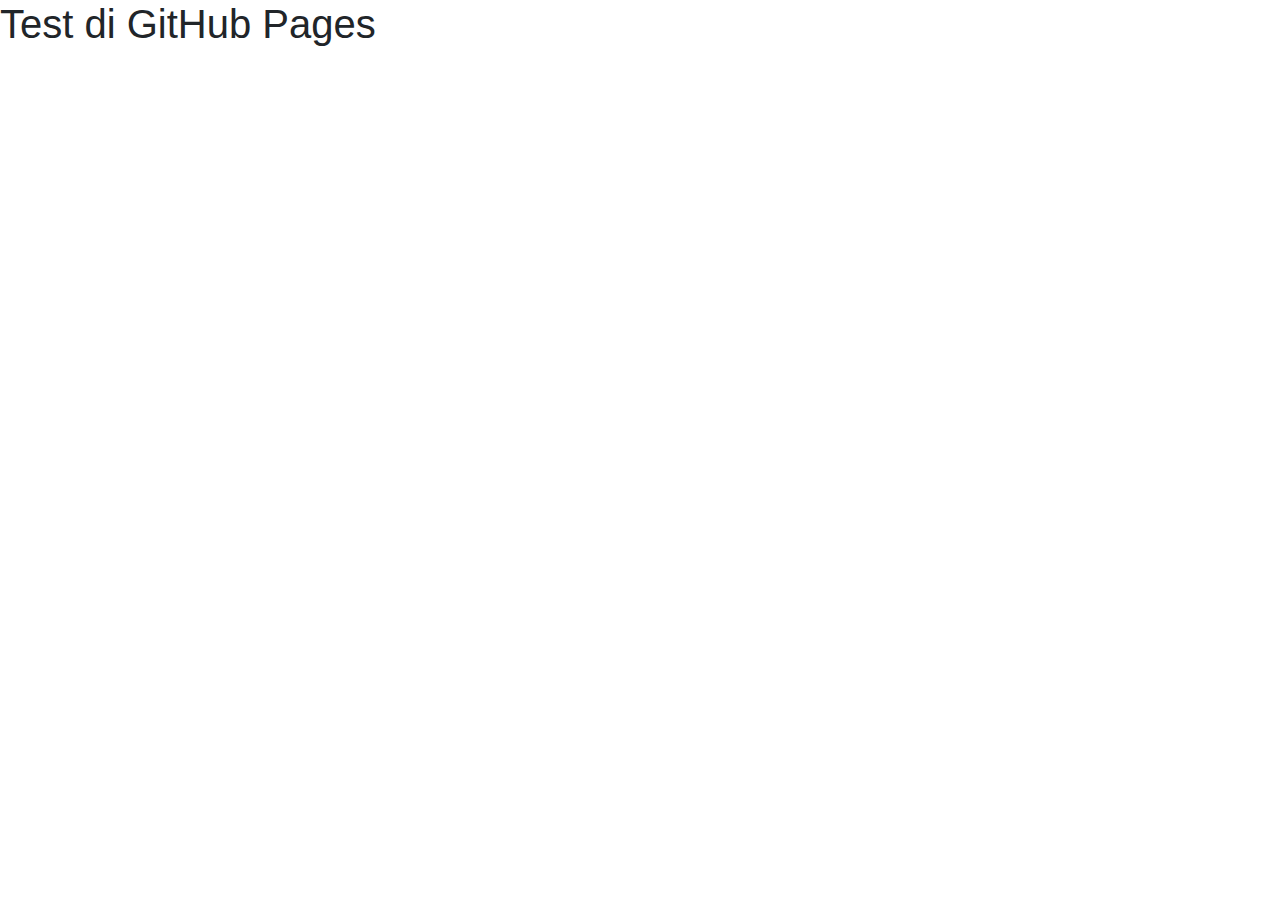
==== index.html @ 684aa247 "skeleton html" ====
<!doctype html>
<html lang="en">
  <head>
    <!-- Required meta tags -->
    <meta charset="utf-8">
    <meta name="viewport" content="width=device-width, initial-scale=1, shrink-to-fit=no">

    <!-- Bootstrap CSS -->
    <link rel="stylesheet" href="https://stackpath.bootstrapcdn.com/bootstrap/4.3.1/css/bootstrap.min.css" integrity="sha384-ggOyR0iXCbMQv3Xipma34MD+dH/1fQ784/j6cY/iJTQUOhcWr7x9JvoRxT2MZw1T" crossorigin="anonymous">

    <title>Hello, world!</title>
  </head>
  <body>
    <h1>Test di GitHub Pages</h1>

    <!-- Optional JavaScript -->
    <!-- jQuery first, then Popper.js, then Bootstrap JS -->
    <script src="https://code.jquery.com/jquery-3.3.1.slim.min.js" integrity="sha384-q8i/X+965DzO0rT7abK41JStQIAqVgRVzpbzo5smXKp4YfRvH+8abtTE1Pi6jizo" crossorigin="anonymous"></script>
    <script src="https://cdnjs.cloudflare.com/ajax/libs/popper.js/1.14.7/umd/popper.min.js" integrity="sha384-UO2eT0CpHqdSJQ6hJty5KVphtPhzWj9WO1clHTMGa3JDZwrnQq4sF86dIHNDz0W1" crossorigin="anonymous"></script>
    <script src="https://stackpath.bootstrapcdn.com/bootstrap/4.3.1/js/bootstrap.min.js" integrity="sha384-JjSmVgyd0p3pXB1rRibZUAYoIIy6OrQ6VrjIEaFf/nJGzIxFDsf4x0xIM+B07jRM" crossorigin="anonymous"></script>
  </body>
</html>
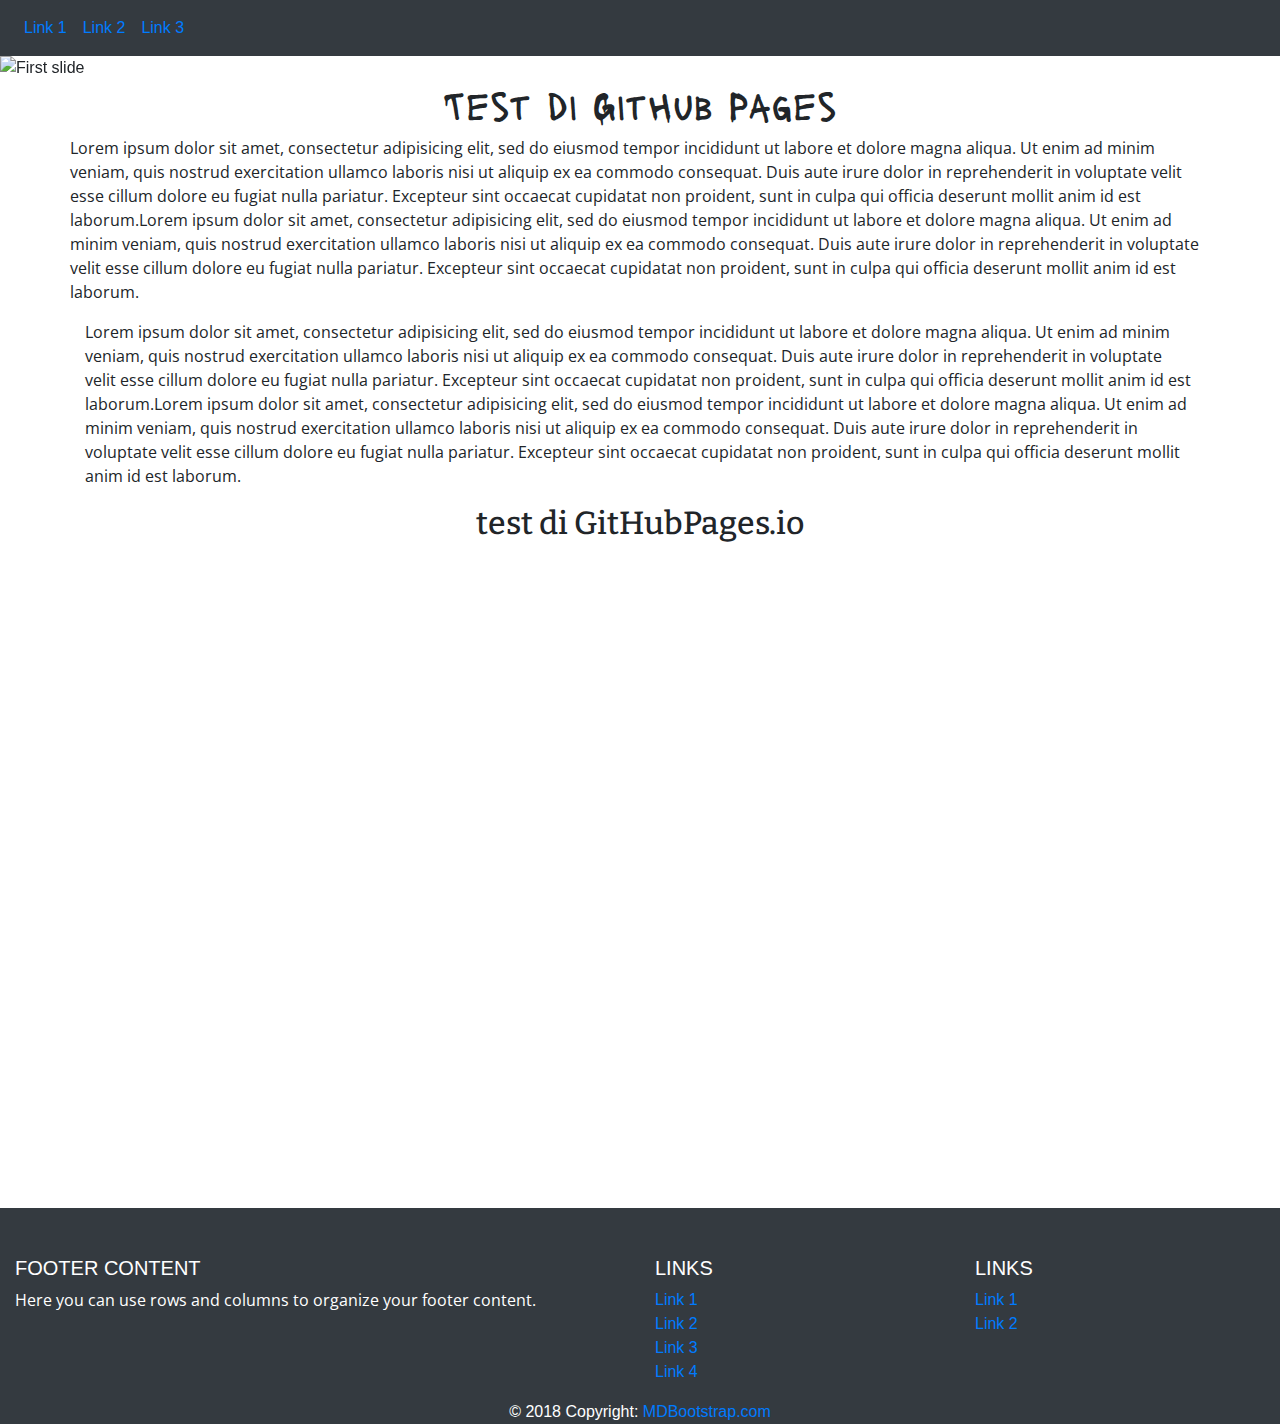
==== commit 48ee6bf4: "arricchita struttura sito aggiunto iframe aggiunti fonts custom" ====
--- a/index.html
+++ b/index.html
@@ -1,22 +1,190 @@
 <!doctype html>
 <html lang="en">
-  <head>
-    <!-- Required meta tags -->
-    <meta charset="utf-8">
-    <meta name="viewport" content="width=device-width, initial-scale=1, shrink-to-fit=no">
+<head>
+  <!-- Required meta tags -->
+  <meta charset="utf-8">
+  <meta name="viewport" content="width=device-width, initial-scale=1, shrink-to-fit=no">
 
-    <!-- Bootstrap CSS -->
-    <link rel="stylesheet" href="https://stackpath.bootstrapcdn.com/bootstrap/4.3.1/css/bootstrap.min.css" integrity="sha384-ggOyR0iXCbMQv3Xipma34MD+dH/1fQ784/j6cY/iJTQUOhcWr7x9JvoRxT2MZw1T" crossorigin="anonymous">
+  <!-- Bootstrap CSS -->
+  <link rel="stylesheet" href="https://stackpath.bootstrapcdn.com/bootstrap/4.3.1/css/bootstrap.min.css" integrity="sha384-ggOyR0iXCbMQv3Xipma34MD+dH/1fQ784/j6cY/iJTQUOhcWr7x9JvoRxT2MZw1T" crossorigin="anonymous">
+  <link rel="stylesheet" href="css/master.css">
 
-    <title>Hello, world!</title>
-  </head>
-  <body>
-    <h1>Test di GitHub Pages</h1>
+  <link href="https://fonts.googleapis.com/css?family=Open+Sans&display=swap" rel="stylesheet">
 
-    <!-- Optional JavaScript -->
-    <!-- jQuery first, then Popper.js, then Bootstrap JS -->
-    <script src="https://code.jquery.com/jquery-3.3.1.slim.min.js" integrity="sha384-q8i/X+965DzO0rT7abK41JStQIAqVgRVzpbzo5smXKp4YfRvH+8abtTE1Pi6jizo" crossorigin="anonymous"></script>
-    <script src="https://cdnjs.cloudflare.com/ajax/libs/popper.js/1.14.7/umd/popper.min.js" integrity="sha384-UO2eT0CpHqdSJQ6hJty5KVphtPhzWj9WO1clHTMGa3JDZwrnQq4sF86dIHNDz0W1" crossorigin="anonymous"></script>
-    <script src="https://stackpath.bootstrapcdn.com/bootstrap/4.3.1/js/bootstrap.min.js" integrity="sha384-JjSmVgyd0p3pXB1rRibZUAYoIIy6OrQ6VrjIEaFf/nJGzIxFDsf4x0xIM+B07jRM" crossorigin="anonymous"></script>
-  </body>
+  <link href="https://fonts.googleapis.com/css?family=Bitter&display=swap" rel="stylesheet">
+
+  <link href="https://fonts.googleapis.com/css?family=Lacquer&display=swap" rel="stylesheet">
+
+
+
+
+
+  <title>AlexTucci GitHubPages</title>
+</head>
+<body>
+  <!-- navbar -->
+  <nav class="navbar navbar-expand-sm bg-dark">
+
+    <!-- Links -->
+    <ul class="navbar-nav">
+      <li class="nav-item">
+        <a class="nav-link" href="#">Link 1</a>
+      </li>
+      <li class="nav-item">
+        <a class="nav-link" href="#">Link 2</a>
+      </li>
+      <li class="nav-item">
+        <a class="nav-link" href="#">Link 3</a>
+      </li>
+    </ul>
+
+  </nav>
+  <!-- carousel -->
+  <div id="carouselExampleControls" class="carousel slide d-none d-xl-block" data-ride="carousel">
+    <div class="carousel-inner">
+      <div class="carousel-item active">
+        <img class="d-block w-100" src="https://via.placeholder.com/1920x750" alt="First slide">
+      </div>
+      <div class="carousel-item">
+        <img class="d-block w-100" src="https://via.placeholder.com/1920x750" alt="Second slide">
+      </div>
+      <div class="carousel-item">
+        <img class="d-block w-100" src="https://via.placeholder.com/1920x750" alt="Third slide">
+      </div>
+    </div>
+    <a class="carousel-control-prev" href="#carouselExampleControls" role="button" data-slide="prev">
+      <span class="carousel-control-prev-icon" aria-hidden="true"></span>
+      <span class="sr-only">Previous</span>
+    </a>
+    <a class="carousel-control-next" href="#carouselExampleControls" role="button" data-slide="next">
+      <span class="carousel-control-next-icon" aria-hidden="true"></span>
+      <span class="sr-only">Next</span>
+    </a>
+  </div>
+
+
+
+
+
+
+
+
+
+  <div class="container pb-3">
+
+    <h1 class="text-center lacquer">Test di GitHub Pages</h1>
+
+    <div class="row">
+      <p class ="fontfregno">Lorem ipsum dolor sit amet, consectetur adipisicing elit, sed do eiusmod tempor incididunt ut labore et dolore magna aliqua. Ut enim ad minim veniam, quis nostrud exercitation ullamco laboris nisi ut aliquip ex ea commodo consequat. Duis aute irure dolor in reprehenderit in voluptate velit esse cillum dolore eu fugiat nulla pariatur. Excepteur sint occaecat cupidatat non proident, sunt in culpa qui officia deserunt mollit anim id est laborum.Lorem ipsum dolor sit amet, consectetur adipisicing elit, sed do eiusmod tempor incididunt ut labore et dolore magna aliqua. Ut enim ad minim veniam, quis nostrud exercitation ullamco laboris nisi ut aliquip ex ea commodo consequat. Duis aute irure dolor in reprehenderit in voluptate velit esse cillum dolore eu fugiat nulla pariatur. Excepteur sint occaecat cupidatat non proident, sunt in culpa qui officia deserunt mollit anim id est laborum.</p>
+      <div class="col-lg-12">
+<p>Lorem ipsum dolor sit amet, consectetur adipisicing elit, sed do eiusmod tempor incididunt ut labore et dolore magna aliqua. Ut enim ad minim veniam, quis nostrud exercitation ullamco laboris nisi ut aliquip ex ea commodo consequat. Duis aute irure dolor in reprehenderit in voluptate velit esse cillum dolore eu fugiat nulla pariatur. Excepteur sint occaecat cupidatat non proident, sunt in culpa qui officia deserunt mollit anim id est laborum.Lorem ipsum dolor sit amet, consectetur adipisicing elit, sed do eiusmod tempor incididunt ut labore et dolore magna aliqua. Ut enim ad minim veniam, quis nostrud exercitation ullamco laboris nisi ut aliquip ex ea commodo consequat. Duis aute irure dolor in reprehenderit in voluptate velit esse cillum dolore eu fugiat nulla pariatur. Excepteur sint occaecat cupidatat non proident, sunt in culpa qui officia deserunt mollit anim id est laborum.</p>
+        <h2 class="text-center bitter">test di GitHubPages.io</h2>
+      </div>
+      <div class="embed-responsive embed-responsive-16by9">
+        <iframe width="560" height="315" src="https://www.youtube.com/embed/2MsN8gpT6jY" frameborder="0" allow="accelerometer; autoplay; encrypted-media; gyroscope; picture-in-picture" allowfullscreen></iframe>
+      </div>
+    </div>
+
+  </div>
+
+
+
+
+
+
+
+
+
+
+
+
+
+
+
+
+
+  <!-- Footer -->
+  <footer class="page-footer text-white bg-dark pt-5">
+
+    <!-- Footer Links -->
+    <div class="container-fluid text-center text-md-left">
+
+      <!-- Grid row -->
+      <div class="row">
+
+        <!-- Grid column -->
+        <div class="col-md-6 mt-md-0 mt-3">
+
+          <!-- Content -->
+          <h5 class="text-uppercase">Footer Content</h5>
+          <p>Here you can use rows and columns to organize your footer content.</p>
+
+        </div>
+        <!-- Grid column -->
+
+        <hr class="clearfix w-100 d-md-none pb-3">
+
+        <!-- Grid column -->
+        <div class="col-md-3 mb-md-0 mb-3">
+
+          <!-- Links -->
+          <h5 class="text-uppercase">Links</h5>
+
+          <ul class="list-unstyled">
+            <li>
+              <a href="#!">Link 1</a>
+            </li>
+            <li>
+              <a href="#!">Link 2</a>
+            </li>
+            <li>
+              <a href="#!">Link 3</a>
+            </li>
+            <li>
+              <a href="#!">Link 4</a>
+            </li>
+          </ul>
+
+        </div>
+        <!-- Grid column -->
+
+        <!-- Grid column -->
+        <div class="col-md-3 mb-md-0 mb-3">
+
+          <!-- Links -->
+          <h5 class="text-uppercase">Links</h5>
+
+          <ul class="list-unstyled">
+            <li>
+              <a href="#!">Link 1</a>
+            </li>
+            <li>
+              <a href="#!">Link 2</a>
+            </li>
+
+          </ul>
+
+        </div>
+        <!-- Grid column -->
+
+      </div>
+      <!-- Grid row -->
+
+    </div>
+    <!-- Footer Links -->
+
+    <!-- Copyright -->
+    <div class="footer-copyright text-center ">© 2018 Copyright:
+      <a href="https://mdbootstrap.com/education/bootstrap/"> MDBootstrap.com</a>
+    </div>
+    <!-- Copyright -->
+
+  </footer>
+  <!-- Footer -->
+  <!-- Optional JavaScript -->
+  <!-- jQuery first, then Popper.js, then Bootstrap JS -->
+  <script src="https://code.jquery.com/jquery-3.3.1.slim.min.js" integrity="sha384-q8i/X+965DzO0rT7abK41JStQIAqVgRVzpbzo5smXKp4YfRvH+8abtTE1Pi6jizo" crossorigin="anonymous"></script>
+  <script src="https://cdnjs.cloudflare.com/ajax/libs/popper.js/1.14.7/umd/popper.min.js" integrity="sha384-UO2eT0CpHqdSJQ6hJty5KVphtPhzWj9WO1clHTMGa3JDZwrnQq4sF86dIHNDz0W1" crossorigin="anonymous"></script>
+  <script src="https://stackpath.bootstrapcdn.com/bootstrap/4.3.1/js/bootstrap.min.js" integrity="sha384-JjSmVgyd0p3pXB1rRibZUAYoIIy6OrQ6VrjIEaFf/nJGzIxFDsf4x0xIM+B07jRM" crossorigin="anonymous"></script>
+</body>
 </html>
--- a/css/master.css
+++ b/css/master.css
@@ -0,0 +1,39 @@
+.bgred{
+        background-color: red;
+}
+
+.bgblue{
+      background-color: blue;
+}
+
+.fontfregsno{
+
+
+    font-family: 'Open Sans', sans-serif;
+
+
+}
+
+p {
+
+
+    font-family: 'Open Sans', sans-serif;
+
+
+}
+
+.bitter  {
+
+
+      font-family: 'Bitter', serif;
+
+
+}
+
+.lacquer{
+
+
+  font-family: 'Lacquer', sans-serif;
+
+
+}
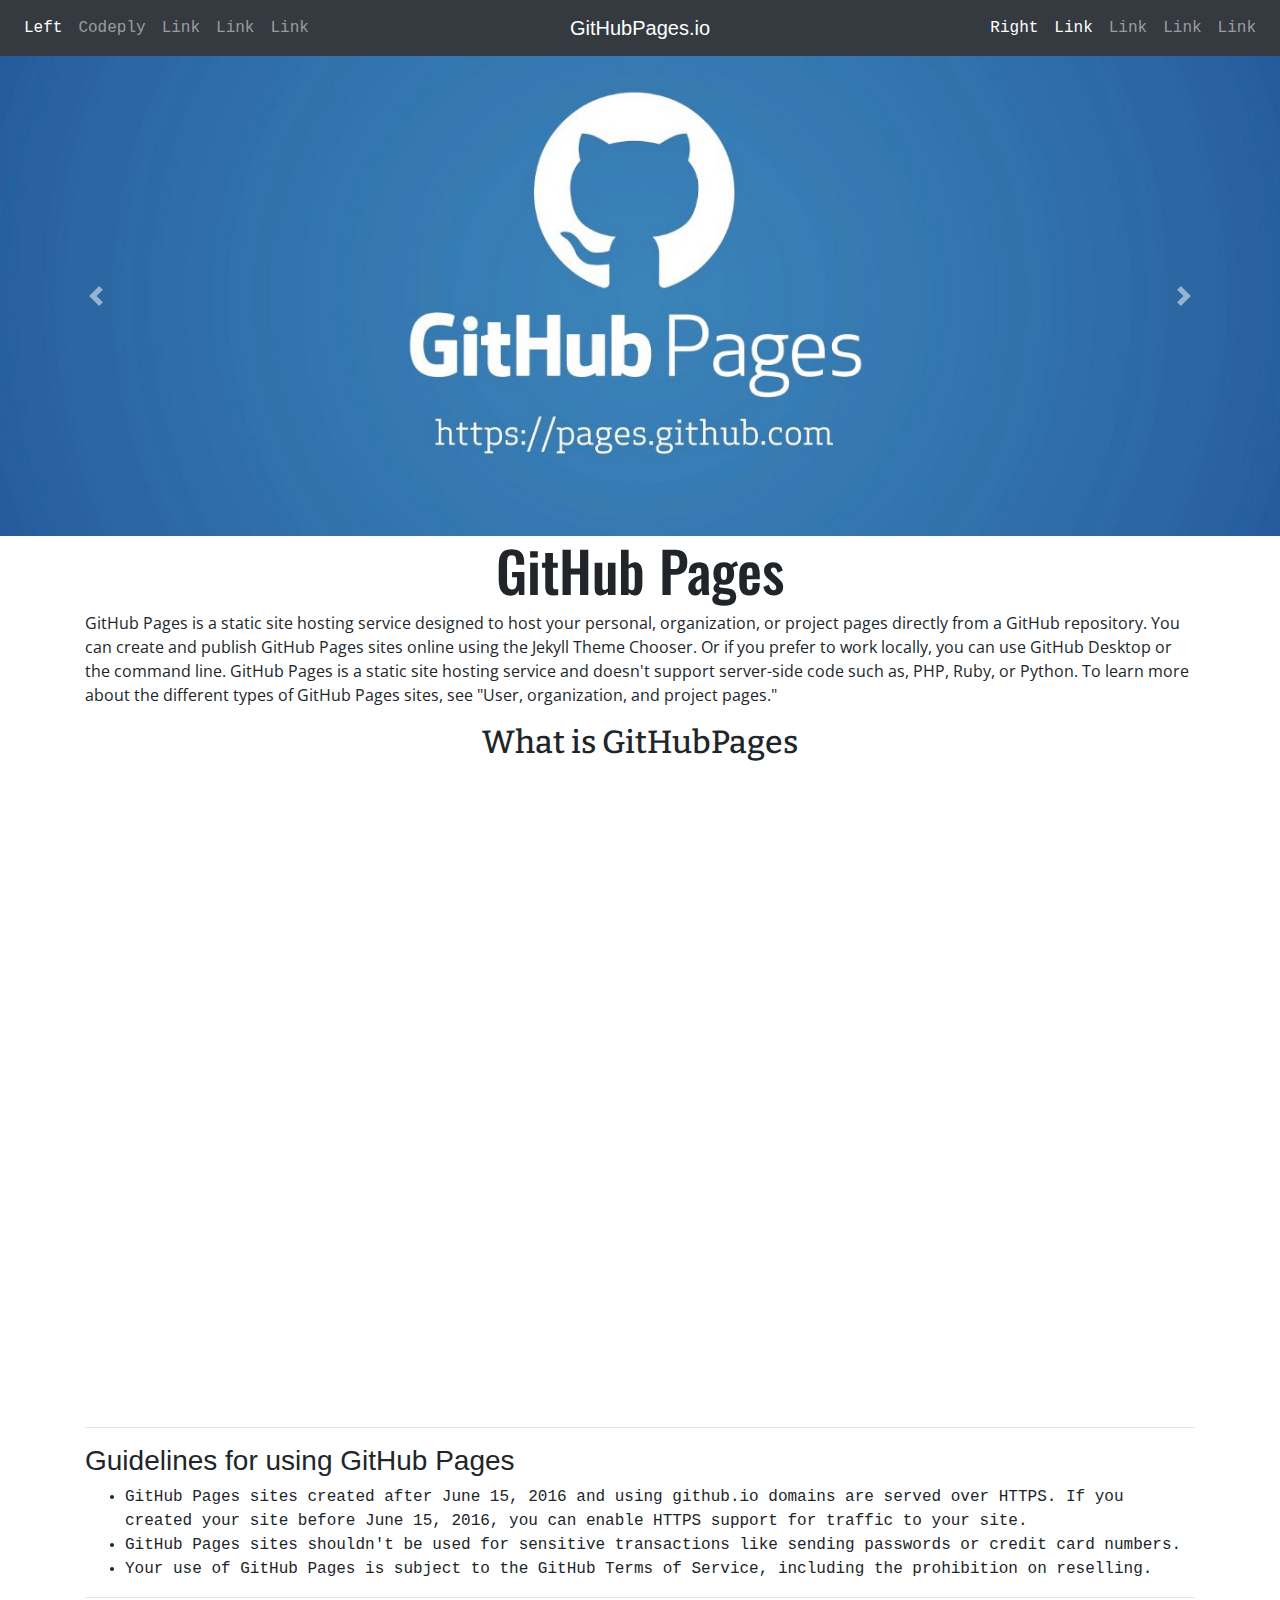
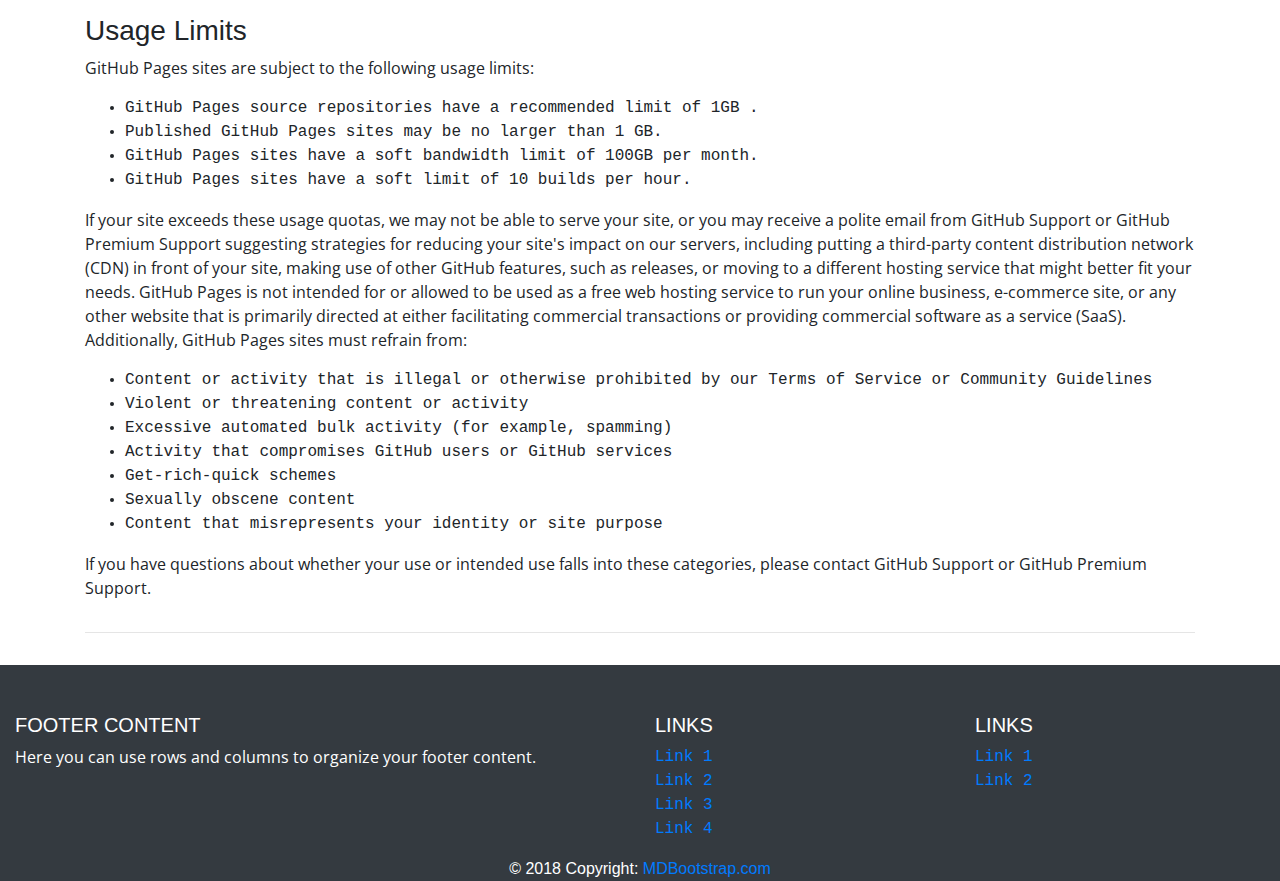
==== commit f10504fa: "cambiata troppa roba da potermi ricordare tutto" ====
--- a/index.html
+++ b/index.html
@@ -13,7 +13,11 @@
 
   <link href="https://fonts.googleapis.com/css?family=Bitter&display=swap" rel="stylesheet">
 
+  <link href="https://fonts.googleapis.com/css?family=Oswald&display=swap" rel="stylesheet">
+
   <link href="https://fonts.googleapis.com/css?family=Lacquer&display=swap" rel="stylesheet">
+
+
 
 
 
@@ -23,33 +27,64 @@
 </head>
 <body>
   <!-- navbar -->
-  <nav class="navbar navbar-expand-sm bg-dark">
-
-    <!-- Links -->
-    <ul class="navbar-nav">
-      <li class="nav-item">
-        <a class="nav-link" href="#">Link 1</a>
-      </li>
-      <li class="nav-item">
-        <a class="nav-link" href="#">Link 2</a>
-      </li>
-      <li class="nav-item">
-        <a class="nav-link" href="#">Link 3</a>
-      </li>
-    </ul>
-
+  <nav class="navbar navbar-expand-md navbar-dark bg-dark">
+    <div class="navbar-collapse collapse w-100 order-1 order-md-0 dual-collapse2">
+      <ul class="navbar-nav mr-auto">
+        <li class="nav-item active">
+          <a class="nav-link" href="#">Left</a>
+        </li>
+        <li class="nav-item">
+          <a class="nav-link" href="//codeply.com">Codeply</a>
+        </li>
+        <li class="nav-item">
+          <a class="nav-link" href="#">Link</a>
+        </li>
+        <li class="nav-item">
+          <a class="nav-link" href="#">Link</a>
+        </li>
+        <li class="nav-item">
+          <a class="nav-link" href="#">Link</a>
+        </li>
+      </ul>
+    </div>
+    <div class="mx-auto order-0">
+      <a class="navbar-brand mx-auto" href="#">GitHubPages.io</a>
+      <button class="navbar-toggler" type="button" data-toggle="collapse" data-target=".dual-collapse2">
+        <span class="navbar-toggler-icon"></span>
+      </button>
+    </div>
+    <div class="navbar-collapse collapse w-100 order-3 dual-collapse2">
+      <ul class="navbar-nav ml-auto">
+        <li class="nav-item active">
+          <a class="nav-link" href="#">Right</a>
+        </li>
+        <li class="nav-item active">
+          <a class="nav-link" href="#">Link</a>
+        </li>
+        <li class="nav-item">
+          <a class="nav-link" href="#">Link</a>
+        </li>
+        <li class="nav-item">
+          <a class="nav-link" href="#">Link</a>
+        </li>
+        <li class="nav-item">
+          <a class="nav-link" href="#">Link</a>
+        </li>
+      </ul>
+    </div>
   </nav>
   <!-- carousel -->
+
   <div id="carouselExampleControls" class="carousel slide d-none d-xl-block" data-ride="carousel">
     <div class="carousel-inner">
       <div class="carousel-item active">
-        <img class="d-block w-100" src="https://via.placeholder.com/1920x750" alt="First slide">
+        <img class="d-block w-100" src="img/1.jpeg" alt="First slide">
       </div>
       <div class="carousel-item">
-        <img class="d-block w-100" src="https://via.placeholder.com/1920x750" alt="Second slide">
+        <img class="d-block w-100" src="img/2.png" alt="Second slide">
       </div>
       <div class="carousel-item">
-        <img class="d-block w-100" src="https://via.placeholder.com/1920x750" alt="Third slide">
+        <img class="d-block w-100" src="img/3.jpg" alt="Third slide">
       </div>
     </div>
     <a class="carousel-control-prev" href="#carouselExampleControls" role="button" data-slide="prev">
@@ -72,119 +107,162 @@
 
   <div class="container pb-3">
 
-    <h1 class="text-center lacquer">Test di GitHub Pages</h1>
+    <h1 class="text-center">GitHub Pages</h1>
 
     <div class="row">
-      <p class ="fontfregno">Lorem ipsum dolor sit amet, consectetur adipisicing elit, sed do eiusmod tempor incididunt ut labore et dolore magna aliqua. Ut enim ad minim veniam, quis nostrud exercitation ullamco laboris nisi ut aliquip ex ea commodo consequat. Duis aute irure dolor in reprehenderit in voluptate velit esse cillum dolore eu fugiat nulla pariatur. Excepteur sint occaecat cupidatat non proident, sunt in culpa qui officia deserunt mollit anim id est laborum.Lorem ipsum dolor sit amet, consectetur adipisicing elit, sed do eiusmod tempor incididunt ut labore et dolore magna aliqua. Ut enim ad minim veniam, quis nostrud exercitation ullamco laboris nisi ut aliquip ex ea commodo consequat. Duis aute irure dolor in reprehenderit in voluptate velit esse cillum dolore eu fugiat nulla pariatur. Excepteur sint occaecat cupidatat non proident, sunt in culpa qui officia deserunt mollit anim id est laborum.</p>
+
       <div class="col-lg-12">
-<p>Lorem ipsum dolor sit amet, consectetur adipisicing elit, sed do eiusmod tempor incididunt ut labore et dolore magna aliqua. Ut enim ad minim veniam, quis nostrud exercitation ullamco laboris nisi ut aliquip ex ea commodo consequat. Duis aute irure dolor in reprehenderit in voluptate velit esse cillum dolore eu fugiat nulla pariatur. Excepteur sint occaecat cupidatat non proident, sunt in culpa qui officia deserunt mollit anim id est laborum.Lorem ipsum dolor sit amet, consectetur adipisicing elit, sed do eiusmod tempor incididunt ut labore et dolore magna aliqua. Ut enim ad minim veniam, quis nostrud exercitation ullamco laboris nisi ut aliquip ex ea commodo consequat. Duis aute irure dolor in reprehenderit in voluptate velit esse cillum dolore eu fugiat nulla pariatur. Excepteur sint occaecat cupidatat non proident, sunt in culpa qui officia deserunt mollit anim id est laborum.</p>
-        <h2 class="text-center bitter">test di GitHubPages.io</h2>
-      </div>
-      <div class="embed-responsive embed-responsive-16by9">
-        <iframe width="560" height="315" src="https://www.youtube.com/embed/2MsN8gpT6jY" frameborder="0" allow="accelerometer; autoplay; encrypted-media; gyroscope; picture-in-picture" allowfullscreen></iframe>
-      </div>
-    </div>
-
-  </div>
-
-
-
-
-
-
-
-
-
-
-
-
-
-
-
-
-
-  <!-- Footer -->
-  <footer class="page-footer text-white bg-dark pt-5">
-
-    <!-- Footer Links -->
-    <div class="container-fluid text-center text-md-left">
-
-      <!-- Grid row -->
-      <div class="row">
-
-        <!-- Grid column -->
-        <div class="col-md-6 mt-md-0 mt-3">
-
-          <!-- Content -->
-          <h5 class="text-uppercase">Footer Content</h5>
-          <p>Here you can use rows and columns to organize your footer content.</p>
-
-        </div>
-        <!-- Grid column -->
-
-        <hr class="clearfix w-100 d-md-none pb-3">
-
-        <!-- Grid column -->
-        <div class="col-md-3 mb-md-0 mb-3">
-
-          <!-- Links -->
-          <h5 class="text-uppercase">Links</h5>
-
-          <ul class="list-unstyled">
-            <li>
-              <a href="#!">Link 1</a>
-            </li>
-            <li>
-              <a href="#!">Link 2</a>
-            </li>
-            <li>
-              <a href="#!">Link 3</a>
-            </li>
-            <li>
-              <a href="#!">Link 4</a>
-            </li>
+        <p class ="fontfregno">GitHub Pages is a static site hosting service designed to host your personal, organization, or project pages directly from a GitHub repository.
+
+          You can create and publish GitHub Pages sites online using the Jekyll Theme Chooser. Or if you prefer to work locally, you can use GitHub Desktop or the command line.
+
+          GitHub Pages is a static site hosting service and doesn't support server-side code such as, PHP, Ruby, or Python.
+
+          To learn more about the different types of GitHub Pages sites, see "User, organization, and project pages."</p></p>
+          <h2 class="text-center bitter">What is GitHubPages</h2>
+        </div>
+        <div class="embed-responsive embed-responsive-16by9">
+          <iframe width="560" height="315" src="https://www.youtube.com/embed/2MsN8gpT6jY" frameborder="0" allow="accelerometer; autoplay; encrypted-media; gyroscope; picture-in-picture" allowfullscreen></iframe>
+        </div>
+
+
+        <div class="col-lg-12">
+          <hr>
+          <h3> Guidelines for using GitHub Pages </h3>
+          <ul>
+            <li>GitHub Pages sites created after June 15, 2016 and using github.io domains are served over HTTPS. If you created your site before June 15, 2016, you can enable HTTPS support for traffic to your site.</li>
+            <li>GitHub Pages sites shouldn't be used for sensitive transactions like sending passwords or credit card numbers.</li>
+            <li>Your use of GitHub Pages is subject to the GitHub Terms of Service, including the prohibition on reselling.</li>
           </ul>
-
-        </div>
-        <!-- Grid column -->
-
-        <!-- Grid column -->
-        <div class="col-md-3 mb-md-0 mb-3">
-
-          <!-- Links -->
-          <h5 class="text-uppercase">Links</h5>
-
-          <ul class="list-unstyled">
-            <li>
-              <a href="#!">Link 1</a>
-            </li>
-            <li>
-              <a href="#!">Link 2</a>
-            </li>
-
+          <hr>
+          <h3> Usage Limits </h3>
+          <p>GitHub Pages sites are subject to the following usage limits:</p>
+          <ul>
+            <li>GitHub Pages source repositories have a recommended limit of 1GB .</li>
+            <li>Published GitHub Pages sites may be no larger than 1 GB.</li>
+            <li>GitHub Pages sites have a soft bandwidth limit of 100GB per month.</li>
+            <li>GitHub Pages sites have a soft limit of 10 builds per hour.</li>
           </ul>
-
-        </div>
-        <!-- Grid column -->
-
-      </div>
-      <!-- Grid row -->
-
-    </div>
-    <!-- Footer Links -->
-
-    <!-- Copyright -->
-    <div class="footer-copyright text-center ">© 2018 Copyright:
-      <a href="https://mdbootstrap.com/education/bootstrap/"> MDBootstrap.com</a>
-    </div>
-    <!-- Copyright -->
-
-  </footer>
-  <!-- Footer -->
-  <!-- Optional JavaScript -->
-  <!-- jQuery first, then Popper.js, then Bootstrap JS -->
-  <script src="https://code.jquery.com/jquery-3.3.1.slim.min.js" integrity="sha384-q8i/X+965DzO0rT7abK41JStQIAqVgRVzpbzo5smXKp4YfRvH+8abtTE1Pi6jizo" crossorigin="anonymous"></script>
-  <script src="https://cdnjs.cloudflare.com/ajax/libs/popper.js/1.14.7/umd/popper.min.js" integrity="sha384-UO2eT0CpHqdSJQ6hJty5KVphtPhzWj9WO1clHTMGa3JDZwrnQq4sF86dIHNDz0W1" crossorigin="anonymous"></script>
-  <script src="https://stackpath.bootstrapcdn.com/bootstrap/4.3.1/js/bootstrap.min.js" integrity="sha384-JjSmVgyd0p3pXB1rRibZUAYoIIy6OrQ6VrjIEaFf/nJGzIxFDsf4x0xIM+B07jRM" crossorigin="anonymous"></script>
-</body>
-</html>
+          <p>If your site exceeds these usage quotas, we may not be able to serve your site, or you may receive a polite email from GitHub Support or GitHub Premium Support suggesting strategies for reducing your site's impact on our servers, including putting a third-party content distribution network (CDN) in front of your site, making use of other GitHub features, such as releases, or moving to a different hosting service that might better fit your needs.
+
+            GitHub Pages is not intended for or allowed to be used as a free web hosting service to run your online business, e-commerce site, or any other website that is primarily directed at either facilitating commercial transactions or providing commercial software as a service (SaaS).
+
+            Additionally, GitHub Pages sites must refrain from:</p>
+            <ul>
+
+              <li>Content or activity that is illegal or otherwise prohibited by our Terms of Service or Community Guidelines</li>
+              <li>Violent or threatening content or activity</li>
+              <li>Excessive automated bulk activity (for example, spamming)</li>
+              <li>Activity that compromises GitHub users or GitHub services</li>
+              <li>Get-rich-quick schemes</li>
+              <li>Sexually obscene content</li>
+              <li>Content that misrepresents your identity or site purpose</li>
+            </ul>
+            <p>If you have questions about whether your use or intended use falls into these categories, please contact GitHub Support or GitHub Premium Support.</p>
+          </div>
+        </div>
+        <hr>
+      </div>
+
+
+
+
+
+
+
+
+
+
+
+
+
+
+
+
+
+
+      <!-- Footer -->
+      <footer class="page-footer text-white bg-dark pt-5">
+
+        <!-- Footer Links -->
+        <div class="container-fluid text-center text-md-left">
+
+          <!-- Grid row -->
+          <div class="row">
+
+            <!-- Grid column -->
+            <div class="col-md-6 mt-md-0 mt-3">
+
+              <!-- Content -->
+              <h5 class="text-uppercase">Footer Content</h5>
+              <p>Here you can use rows and columns to organize your footer content.</p>
+
+            </div>
+            <!-- Grid column -->
+
+            <hr class="clearfix w-100 d-md-none pb-3">
+
+            <!-- Grid column -->
+            <div class="col-md-3 mb-md-0 mb-3">
+
+              <!-- Links -->
+              <h5 class="text-uppercase">Links</h5>
+
+              <ul class="list-unstyled">
+                <li>
+                  <a href="#!">Link 1</a>
+                </li>
+                <li>
+                  <a href="#!">Link 2</a>
+                </li>
+                <li>
+                  <a href="#!">Link 3</a>
+                </li>
+                <li>
+                  <a href="#!">Link 4</a>
+                </li>
+              </ul>
+
+            </div>
+            <!-- Grid column -->
+
+            <!-- Grid column -->
+            <div class="col-md-3 mb-md-0 mb-3">
+
+              <!-- Links -->
+              <h5 class="text-uppercase">Links</h5>
+
+              <ul class="list-unstyled">
+                <li>
+                  <a href="#!">Link 1</a>
+                </li>
+                <li>
+                  <a href="#!">Link 2</a>
+                </li>
+
+              </ul>
+
+            </div>
+            <!-- Grid column -->
+
+          </div>
+          <!-- Grid row -->
+
+        </div>
+        <!-- Footer Links -->
+
+        <!-- Copyright -->
+        <div class="footer-copyright text-center ">© 2018 Copyright:
+          <a href="https://mdbootstrap.com/education/bootstrap/"> MDBootstrap.com</a>
+        </div>
+        <!-- Copyright -->
+
+      </footer>
+      <!-- Footer -->
+      <!-- Optional JavaScript -->
+      <!-- jQuery first, then Popper.js, then Bootstrap JS -->
+      <script src="https://code.jquery.com/jquery-3.3.1.slim.min.js" integrity="sha384-q8i/X+965DzO0rT7abK41JStQIAqVgRVzpbzo5smXKp4YfRvH+8abtTE1Pi6jizo" crossorigin="anonymous"></script>
+      <script src="https://cdnjs.cloudflare.com/ajax/libs/popper.js/1.14.7/umd/popper.min.js" integrity="sha384-UO2eT0CpHqdSJQ6hJty5KVphtPhzWj9WO1clHTMGa3JDZwrnQq4sF86dIHNDz0W1" crossorigin="anonymous"></script>
+      <script src="https://stackpath.bootstrapcdn.com/bootstrap/4.3.1/js/bootstrap.min.js" integrity="sha384-JjSmVgyd0p3pXB1rRibZUAYoIIy6OrQ6VrjIEaFf/nJGzIxFDsf4x0xIM+B07jRM" crossorigin="anonymous"></script>
+    </body>
+    </html>
--- a/css/master.css
+++ b/css/master.css
@@ -1,15 +1,15 @@
 .bgred{
-        background-color: red;
+  background-color: red;
 }
 
 .bgblue{
-      background-color: blue;
+  background-color: blue;
 }
 
 .fontfregsno{
 
 
-    font-family: 'Open Sans', sans-serif;
+  font-family: 'Open Sans', sans-serif;
 
 
 }
@@ -17,7 +17,7 @@
 p {
 
 
-    font-family: 'Open Sans', sans-serif;
+  font-family: 'Open Sans', sans-serif;
 
 
 }
@@ -25,10 +25,11 @@
 .bitter  {
 
 
-      font-family: 'Bitter', serif;
+  font-family: 'Bitter', serif;
 
 
 }
+
 
 .lacquer{
 
@@ -37,3 +38,13 @@
 
 
 }
+
+h1  {
+  font-size: 3.5rem;
+  font-family: 'Oswald', sans-serif;
+}
+
+li {
+  font-family: Courier;
+  font-weight: normal;
+}
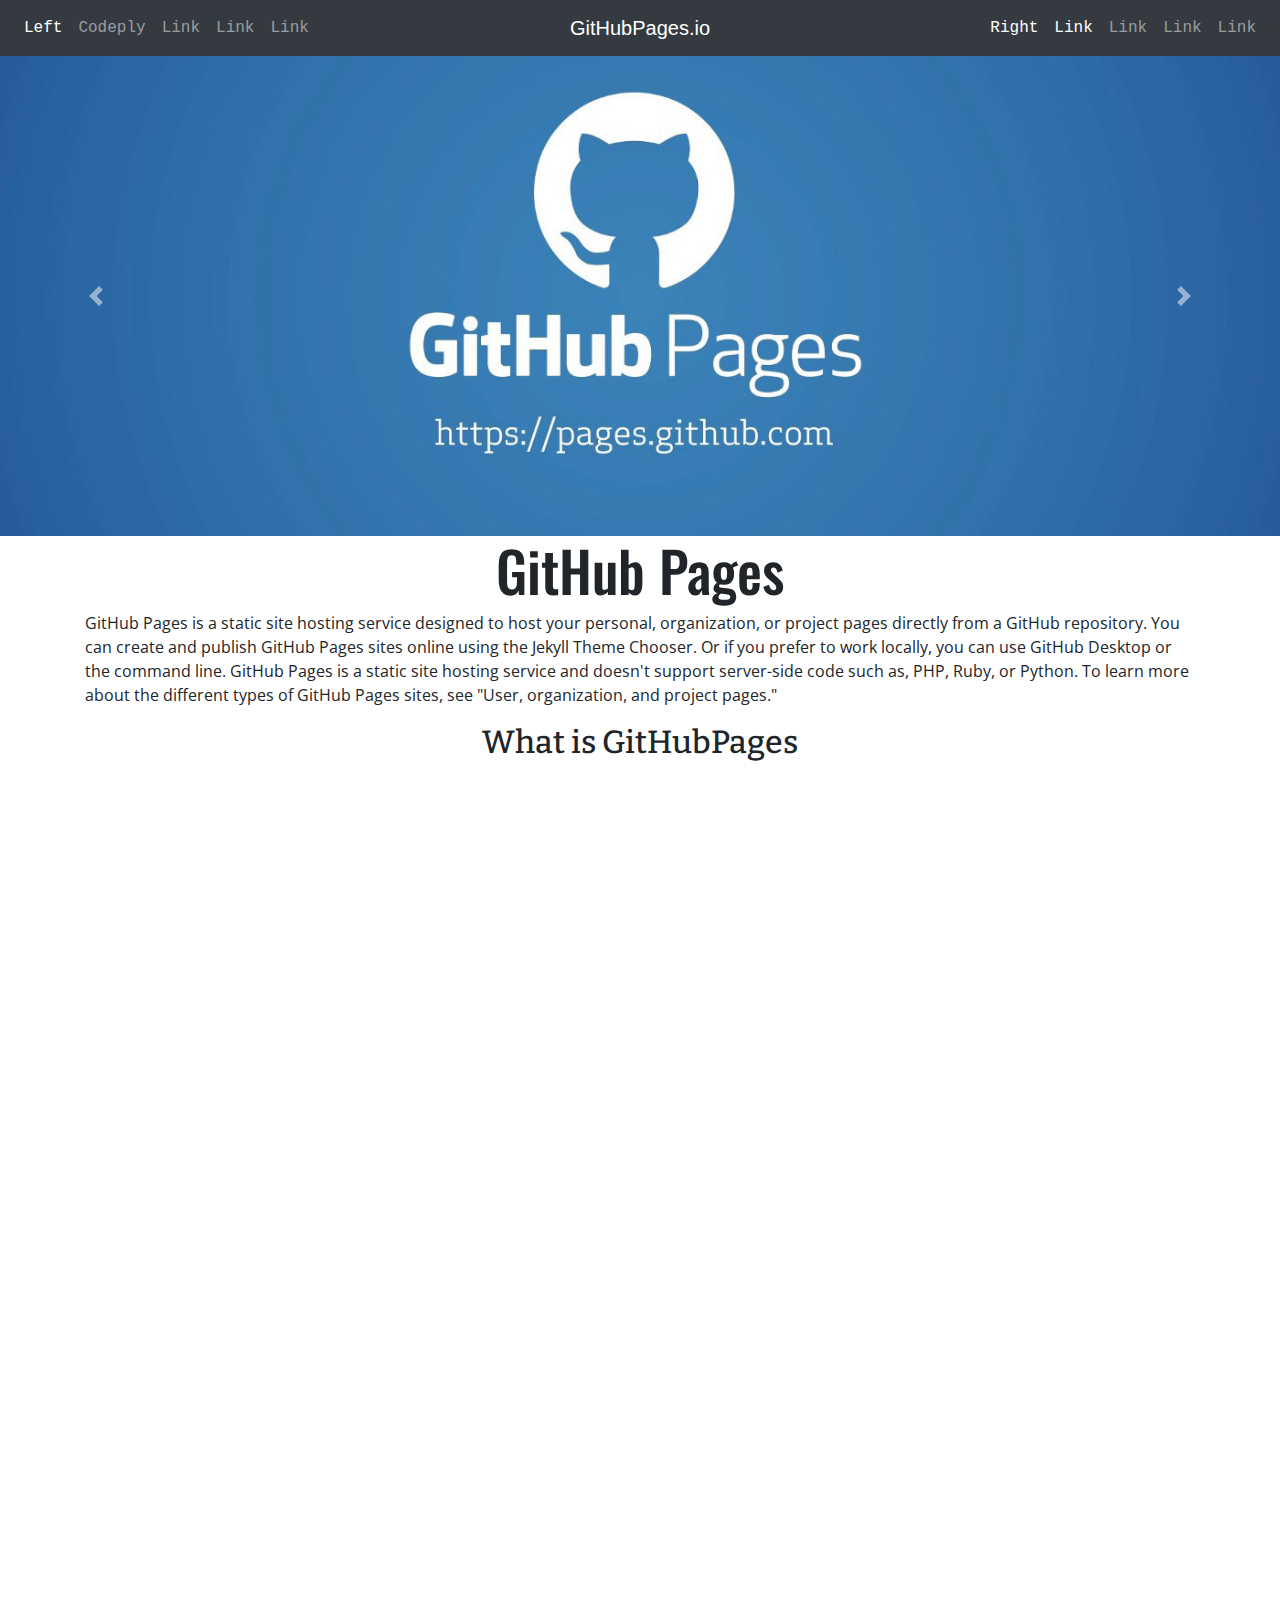
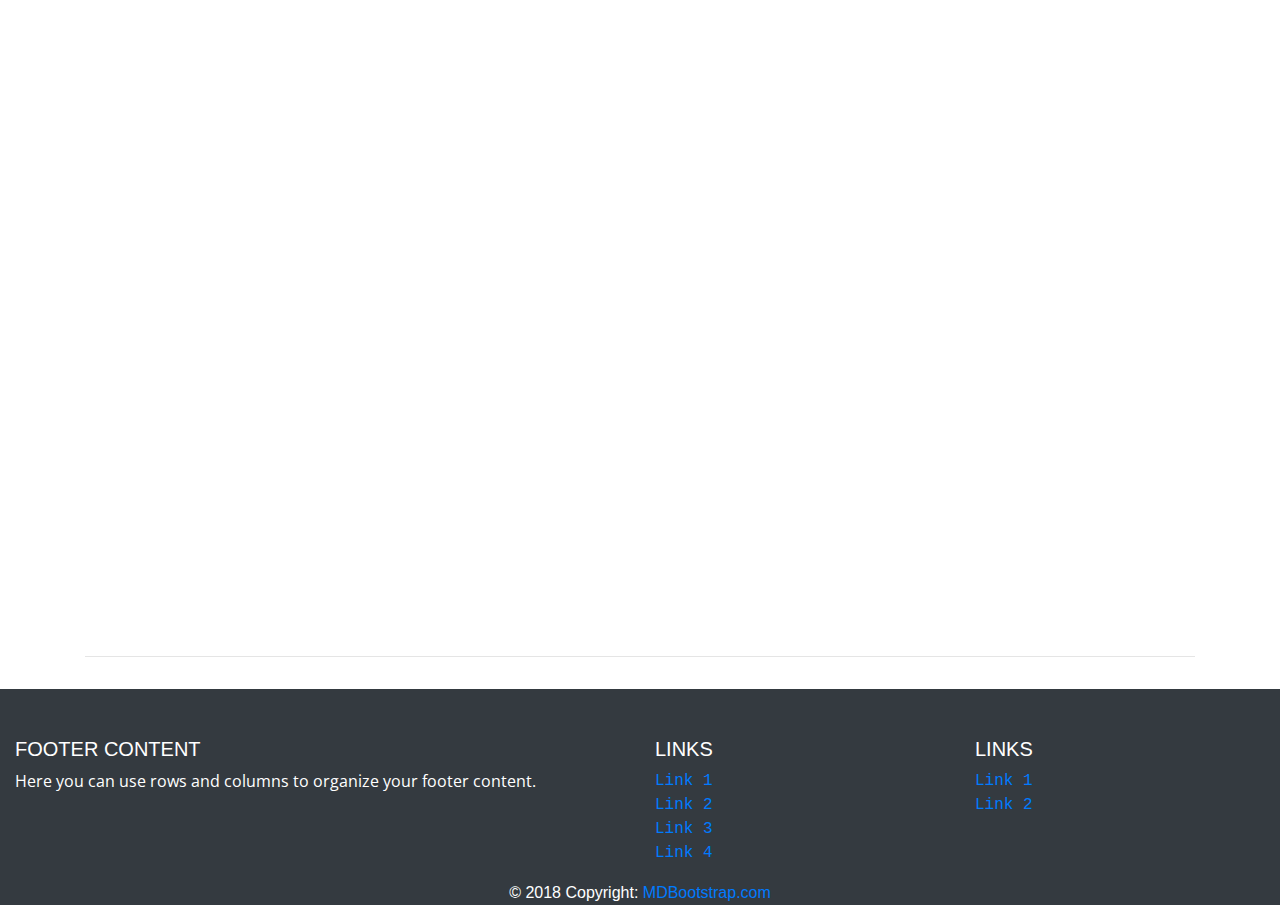
==== commit d2528b25: "aggiunto animation on scroll (AOS)" ====
--- a/index.html
+++ b/index.html
@@ -7,6 +7,9 @@
 
   <!-- Bootstrap CSS -->
   <link rel="stylesheet" href="https://stackpath.bootstrapcdn.com/bootstrap/4.3.1/css/bootstrap.min.css" integrity="sha384-ggOyR0iXCbMQv3Xipma34MD+dH/1fQ784/j6cY/iJTQUOhcWr7x9JvoRxT2MZw1T" crossorigin="anonymous">
+  <link href="https://unpkg.com/aos@2.3.1/dist/aos.css" rel="stylesheet">
+  <script src="https://unpkg.com/aos@2.3.1/dist/aos.js"></script>
+
   <link rel="stylesheet" href="css/master.css">
 
   <link href="https://fonts.googleapis.com/css?family=Open+Sans&display=swap" rel="stylesheet">
@@ -119,25 +122,40 @@
           GitHub Pages is a static site hosting service and doesn't support server-side code such as, PHP, Ruby, or Python.
 
           To learn more about the different types of GitHub Pages sites, see "User, organization, and project pages."</p></p>
+<div  >
+
+
           <h2 class="text-center bitter">What is GitHubPages</h2>
         </div>
         <div class="embed-responsive embed-responsive-16by9">
           <iframe width="560" height="315" src="https://www.youtube.com/embed/2MsN8gpT6jY" frameborder="0" allow="accelerometer; autoplay; encrypted-media; gyroscope; picture-in-picture" allowfullscreen></iframe>
         </div>
-
-
-        <div class="col-lg-12">
+</div>
+
+        <div class="col-lg-12" data-aos="fade-right">
           <hr>
+
+
           <h3> Guidelines for using GitHub Pages </h3>
+          <hr>
+
+        </div>
+        <div class="col-lg-12" data-aos="fade-right">
+
           <ul>
             <li>GitHub Pages sites created after June 15, 2016 and using github.io domains are served over HTTPS. If you created your site before June 15, 2016, you can enable HTTPS support for traffic to your site.</li>
             <li>GitHub Pages sites shouldn't be used for sensitive transactions like sending passwords or credit card numbers.</li>
             <li>Your use of GitHub Pages is subject to the GitHub Terms of Service, including the prohibition on reselling.</li>
           </ul>
+        </div>
+
+<div class="col-lg-12" data-aos="fade-left">
+
+
           <hr>
-          <h3> Usage Limits </h3>
-          <p>GitHub Pages sites are subject to the following usage limits:</p>
-          <ul>
+          <h3 data-aos="fade-up"> Usage Limits </h3>
+          <p data-aos="fade-right">GitHub Pages sites are subject to the following usage limits:</p>
+          <ul data-aos="fade-left">
             <li>GitHub Pages source repositories have a recommended limit of 1GB .</li>
             <li>Published GitHub Pages sites may be no larger than 1 GB.</li>
             <li>GitHub Pages sites have a soft bandwidth limit of 100GB per month.</li>
@@ -262,6 +280,11 @@
       <!-- Optional JavaScript -->
       <!-- jQuery first, then Popper.js, then Bootstrap JS -->
       <script src="https://code.jquery.com/jquery-3.3.1.slim.min.js" integrity="sha384-q8i/X+965DzO0rT7abK41JStQIAqVgRVzpbzo5smXKp4YfRvH+8abtTE1Pi6jizo" crossorigin="anonymous"></script>
+      <script>
+        AOS.init({
+          duration : 1800,
+})
+      </script>
       <script src="https://cdnjs.cloudflare.com/ajax/libs/popper.js/1.14.7/umd/popper.min.js" integrity="sha384-UO2eT0CpHqdSJQ6hJty5KVphtPhzWj9WO1clHTMGa3JDZwrnQq4sF86dIHNDz0W1" crossorigin="anonymous"></script>
       <script src="https://stackpath.bootstrapcdn.com/bootstrap/4.3.1/js/bootstrap.min.js" integrity="sha384-JjSmVgyd0p3pXB1rRibZUAYoIIy6OrQ6VrjIEaFf/nJGzIxFDsf4x0xIM+B07jRM" crossorigin="anonymous"></script>
     </body>
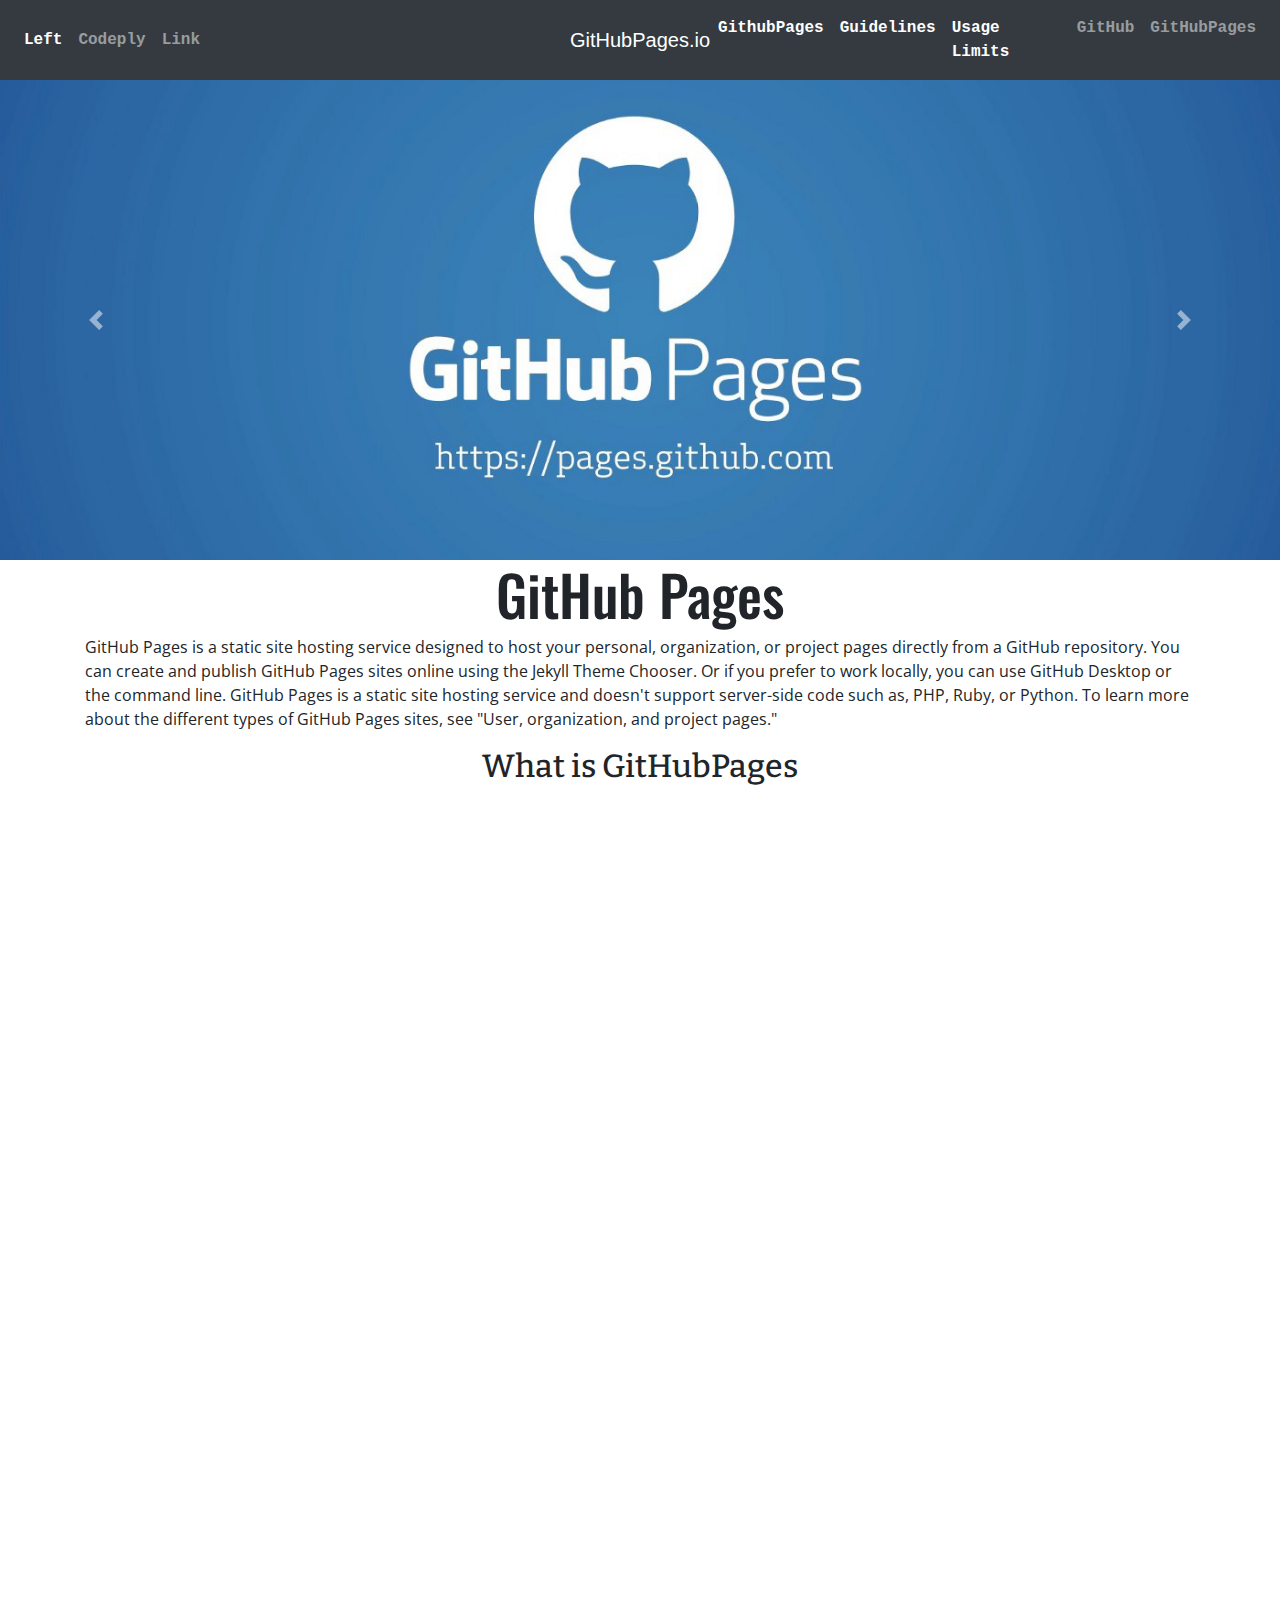
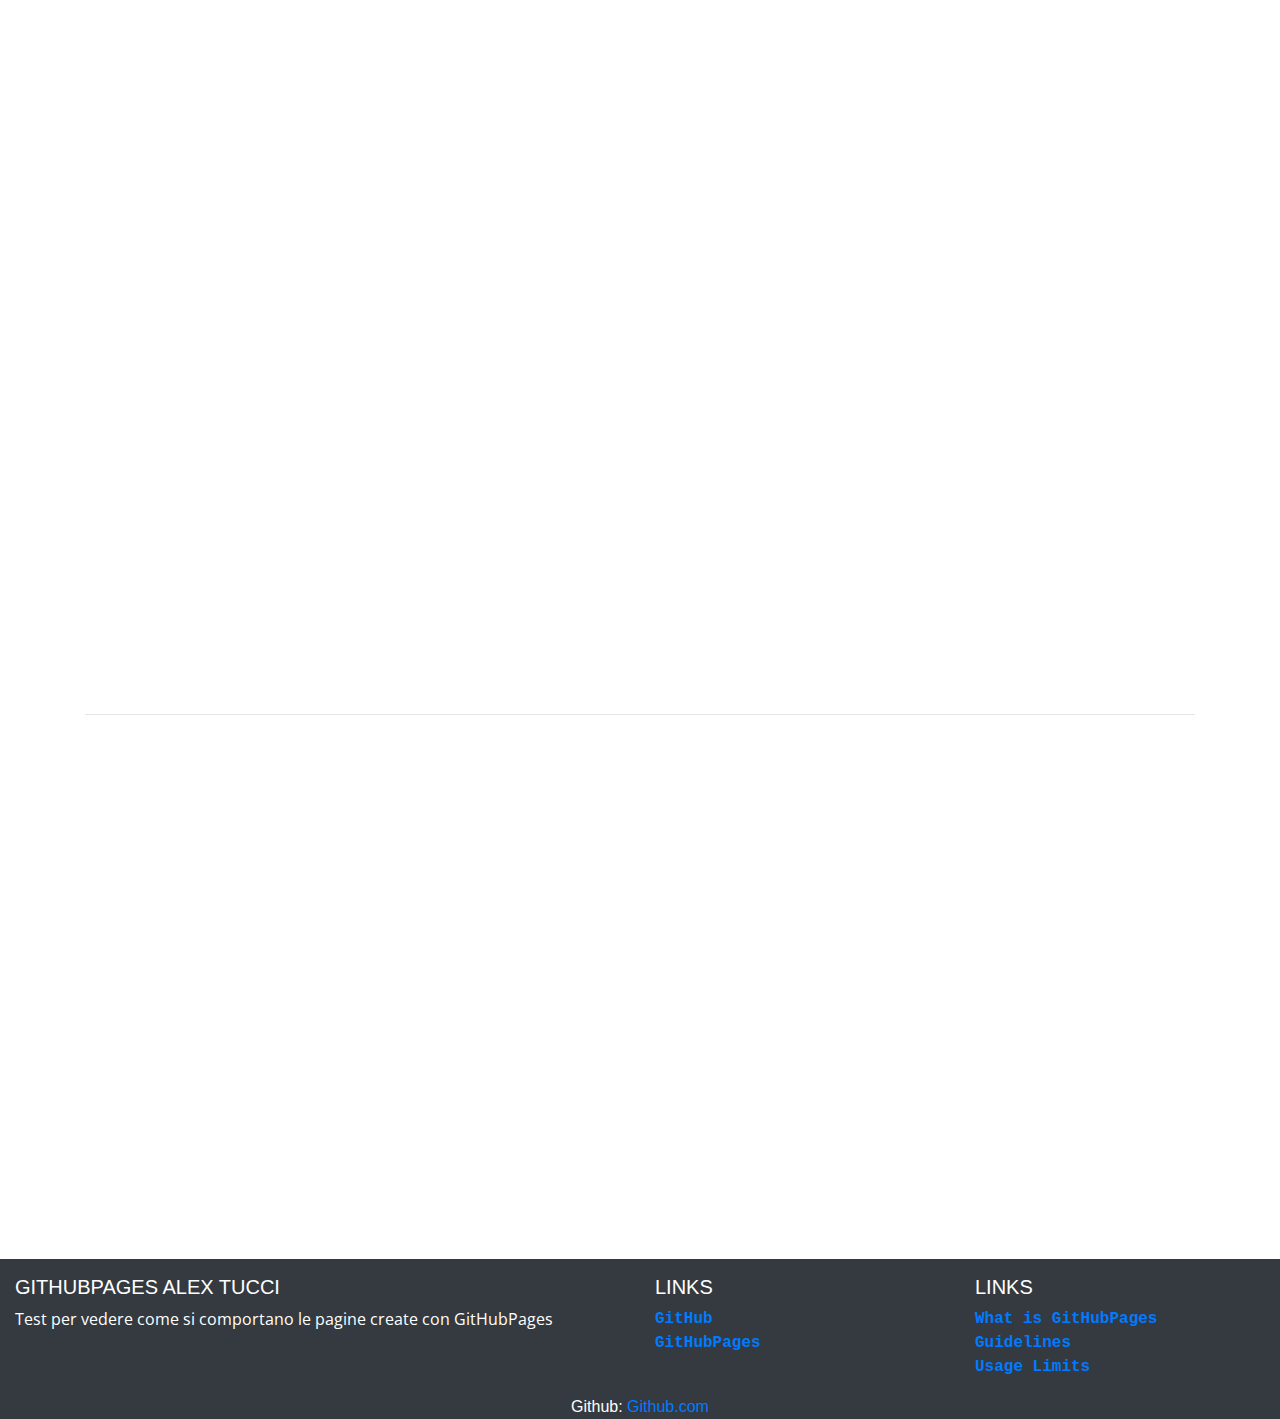
==== commit 24f86aa2: "migliorate aosaggiunti link/ refactoring affiunta immagine composta da due png che si compone con lo" ====
--- a/index.html
+++ b/index.html
@@ -42,12 +42,6 @@
         <li class="nav-item">
           <a class="nav-link" href="#">Link</a>
         </li>
-        <li class="nav-item">
-          <a class="nav-link" href="#">Link</a>
-        </li>
-        <li class="nav-item">
-          <a class="nav-link" href="#">Link</a>
-        </li>
       </ul>
     </div>
     <div class="mx-auto order-0">
@@ -59,19 +53,19 @@
     <div class="navbar-collapse collapse w-100 order-3 dual-collapse2">
       <ul class="navbar-nav ml-auto">
         <li class="nav-item active">
-          <a class="nav-link" href="#">Right</a>
-        </li>
-        <li class="nav-item active">
-          <a class="nav-link" href="#">Link</a>
-        </li>
-        <li class="nav-item">
-          <a class="nav-link" href="#">Link</a>
-        </li>
-        <li class="nav-item">
-          <a class="nav-link" href="#">Link</a>
-        </li>
-        <li class="nav-item">
-          <a class="nav-link" href="#">Link</a>
+          <a class="nav-link" href="#what">GithubPages</a>
+        </li>
+        <li class="nav-item active">
+          <a class="nav-link" href="#guide">Guidelines</a>
+        </li>
+        <li class="nav-item active">
+          <a class="nav-link" href="#usage">Usage Limits</a>
+        </li>
+        <li class="nav-item">
+          <a class="nav-link" href="https://github.com/">GitHub</a>
+        </li>
+        <li class="nav-item">
+          <a class="nav-link" href="https://pages.github.com/">GitHubPages</a>
         </li>
       </ul>
     </div>
@@ -122,17 +116,17 @@
           GitHub Pages is a static site hosting service and doesn't support server-side code such as, PHP, Ruby, or Python.
 
           To learn more about the different types of GitHub Pages sites, see "User, organization, and project pages."</p></p>
-<div  >
-
-
-          <h2 class="text-center bitter">What is GitHubPages</h2>
-        </div>
-        <div class="embed-responsive embed-responsive-16by9">
-          <iframe width="560" height="315" src="https://www.youtube.com/embed/2MsN8gpT6jY" frameborder="0" allow="accelerometer; autoplay; encrypted-media; gyroscope; picture-in-picture" allowfullscreen></iframe>
-        </div>
-</div>
-
-        <div class="col-lg-12" data-aos="fade-right">
+          <div id="what">
+
+
+            <h2 class="text-center bitter">What is GitHubPages</h2>
+          </div>
+          <div class="embed-responsive embed-responsive-16by9">
+            <iframe width="560" height="315" src="https://www.youtube.com/embed/2MsN8gpT6jY" frameborder="0" allow="accelerometer; autoplay; encrypted-media; gyroscope; picture-in-picture" allowfullscreen></iframe>
+          </div>
+        </div>
+
+        <div class="col-lg-12" data-aos="fade-right" id="guide">
           <hr>
 
 
@@ -140,7 +134,7 @@
           <hr>
 
         </div>
-        <div class="col-lg-12" data-aos="fade-right">
+        <div class="col-lg-12" data-aos="fade-left">
 
           <ul>
             <li>GitHub Pages sites created after June 15, 2016 and using github.io domains are served over HTTPS. If you created your site before June 15, 2016, you can enable HTTPS support for traffic to your site.</li>
@@ -149,24 +143,31 @@
           </ul>
         </div>
 
-<div class="col-lg-12" data-aos="fade-left">
-
-
-          <hr>
-          <h3 data-aos="fade-up"> Usage Limits </h3>
-          <p data-aos="fade-right">GitHub Pages sites are subject to the following usage limits:</p>
+        <div class="col-lg-12" data-aos="fade-left">
+
+
+          <hr>
+          <div data-aos="fade-right" id="usage">
+
+
+            <h3> Usage Limits </h3>
+            <p>GitHub Pages sites are subject to the following usage limits:</p>
+          </div>
+          <hr>
           <ul data-aos="fade-left">
             <li>GitHub Pages source repositories have a recommended limit of 1GB .</li>
             <li>Published GitHub Pages sites may be no larger than 1 GB.</li>
             <li>GitHub Pages sites have a soft bandwidth limit of 100GB per month.</li>
             <li>GitHub Pages sites have a soft limit of 10 builds per hour.</li>
           </ul>
-          <p>If your site exceeds these usage quotas, we may not be able to serve your site, or you may receive a polite email from GitHub Support or GitHub Premium Support suggesting strategies for reducing your site's impact on our servers, including putting a third-party content distribution network (CDN) in front of your site, making use of other GitHub features, such as releases, or moving to a different hosting service that might better fit your needs.
+          <hr>
+
+          <p data-aos="zoom-in">If your site exceeds these usage quotas, we may not be able to serve your site, or you may receive a polite email from GitHub Support or GitHub Premium Support suggesting strategies for reducing your site's impact on our servers, including putting a third-party content distribution network (CDN) in front of your site, making use of other GitHub features, such as releases, or moving to a different hosting service that might better fit your needs.
 
             GitHub Pages is not intended for or allowed to be used as a free web hosting service to run your online business, e-commerce site, or any other website that is primarily directed at either facilitating commercial transactions or providing commercial software as a service (SaaS).
 
             Additionally, GitHub Pages sites must refrain from:</p>
-            <ul>
+            <ul data-aos="fade-left">
 
               <li>Content or activity that is illegal or otherwise prohibited by our Terms of Service or Community Guidelines</li>
               <li>Violent or threatening content or activity</li>
@@ -176,7 +177,9 @@
               <li>Sexually obscene content</li>
               <li>Content that misrepresents your identity or site purpose</li>
             </ul>
-            <p>If you have questions about whether your use or intended use falls into these categories, please contact GitHub Support or GitHub Premium Support.</p>
+
+
+            <p data-aos="flip-down">If you have questions about whether your use or intended use falls into these categories, please contact GitHub Support or GitHub Premium Support.</p>
           </div>
         </div>
         <hr>
@@ -189,18 +192,21 @@
 
 
 
-
-
-
-
-
-
-
-
+      <!-- fuck you -->
+
+      <div class="container align-center">
+        <div class="row">
+          <div class="col-xs-12 col-lg-12 col-md-12 col-sm-12 text-center">
+            <img src="img/leftf3.png" data-aos="fade-right" class="img-fluid" alt="">
+            <img src="img/rightf3.png" data-aos="fade-left" class="img-fluid" alt="">
+          </div>
+        </div>
+
+      </div>
 
 
       <!-- Footer -->
-      <footer class="page-footer text-white bg-dark pt-5">
+      <footer class="page-footer text-white bg-dark pt-3">
 
         <!-- Footer Links -->
         <div class="container-fluid text-center text-md-left">
@@ -212,8 +218,8 @@
             <div class="col-md-6 mt-md-0 mt-3">
 
               <!-- Content -->
-              <h5 class="text-uppercase">Footer Content</h5>
-              <p>Here you can use rows and columns to organize your footer content.</p>
+              <h5 class="text-uppercase">GitHubPages Alex Tucci</h5>
+              <p>Test per vedere come si comportano le pagine create con GitHubPages</p>
 
             </div>
             <!-- Grid column -->
@@ -228,17 +234,12 @@
 
               <ul class="list-unstyled">
                 <li>
-                  <a href="#!">Link 1</a>
-                </li>
-                <li>
-                  <a href="#!">Link 2</a>
-                </li>
-                <li>
-                  <a href="#!">Link 3</a>
-                </li>
-                <li>
-                  <a href="#!">Link 4</a>
-                </li>
+                  <a href="https://github.com">GitHub</a>
+                </li>
+                <li>
+                  <a href="https://pages.github.com/">GitHubPages</a>
+                </li>
+
               </ul>
 
             </div>
@@ -252,10 +253,13 @@
 
               <ul class="list-unstyled">
                 <li>
-                  <a href="#!">Link 1</a>
-                </li>
-                <li>
-                  <a href="#!">Link 2</a>
+                  <a href="#what">What is GitHubPages</a>
+                </li>
+                <li>
+                  <a href="#guide">Guidelines</a>
+                </li>
+                <li>
+                  <a href="#usage">Usage Limits</a>
                 </li>
 
               </ul>
@@ -270,8 +274,8 @@
         <!-- Footer Links -->
 
         <!-- Copyright -->
-        <div class="footer-copyright text-center ">© 2018 Copyright:
-          <a href="https://mdbootstrap.com/education/bootstrap/"> MDBootstrap.com</a>
+        <div class="footer-copyright text-center ">Github:
+          <a href="https://github.com"> Github.com</a>
         </div>
         <!-- Copyright -->
 
@@ -281,9 +285,9 @@
       <!-- jQuery first, then Popper.js, then Bootstrap JS -->
       <script src="https://code.jquery.com/jquery-3.3.1.slim.min.js" integrity="sha384-q8i/X+965DzO0rT7abK41JStQIAqVgRVzpbzo5smXKp4YfRvH+8abtTE1Pi6jizo" crossorigin="anonymous"></script>
       <script>
-        AOS.init({
-          duration : 1800,
-})
+      AOS.init({
+        duration : 2000,
+      })
       </script>
       <script src="https://cdnjs.cloudflare.com/ajax/libs/popper.js/1.14.7/umd/popper.min.js" integrity="sha384-UO2eT0CpHqdSJQ6hJty5KVphtPhzWj9WO1clHTMGa3JDZwrnQq4sF86dIHNDz0W1" crossorigin="anonymous"></script>
       <script src="https://stackpath.bootstrapcdn.com/bootstrap/4.3.1/js/bootstrap.min.js" integrity="sha384-JjSmVgyd0p3pXB1rRibZUAYoIIy6OrQ6VrjIEaFf/nJGzIxFDsf4x0xIM+B07jRM" crossorigin="anonymous"></script>
--- a/css/master.css
+++ b/css/master.css
@@ -46,5 +46,16 @@
 
 li {
   font-family: Courier;
-  font-weight: normal;
+  font-weight: bold;
 }
+
+
+.row.row-no-margin {
+  margin-left: 0px;
+  margin-right: 0px;
+}
+
+.col-no-padding {
+  padding-left: 0 !important;
+  padding-right: 0 !important;
+}
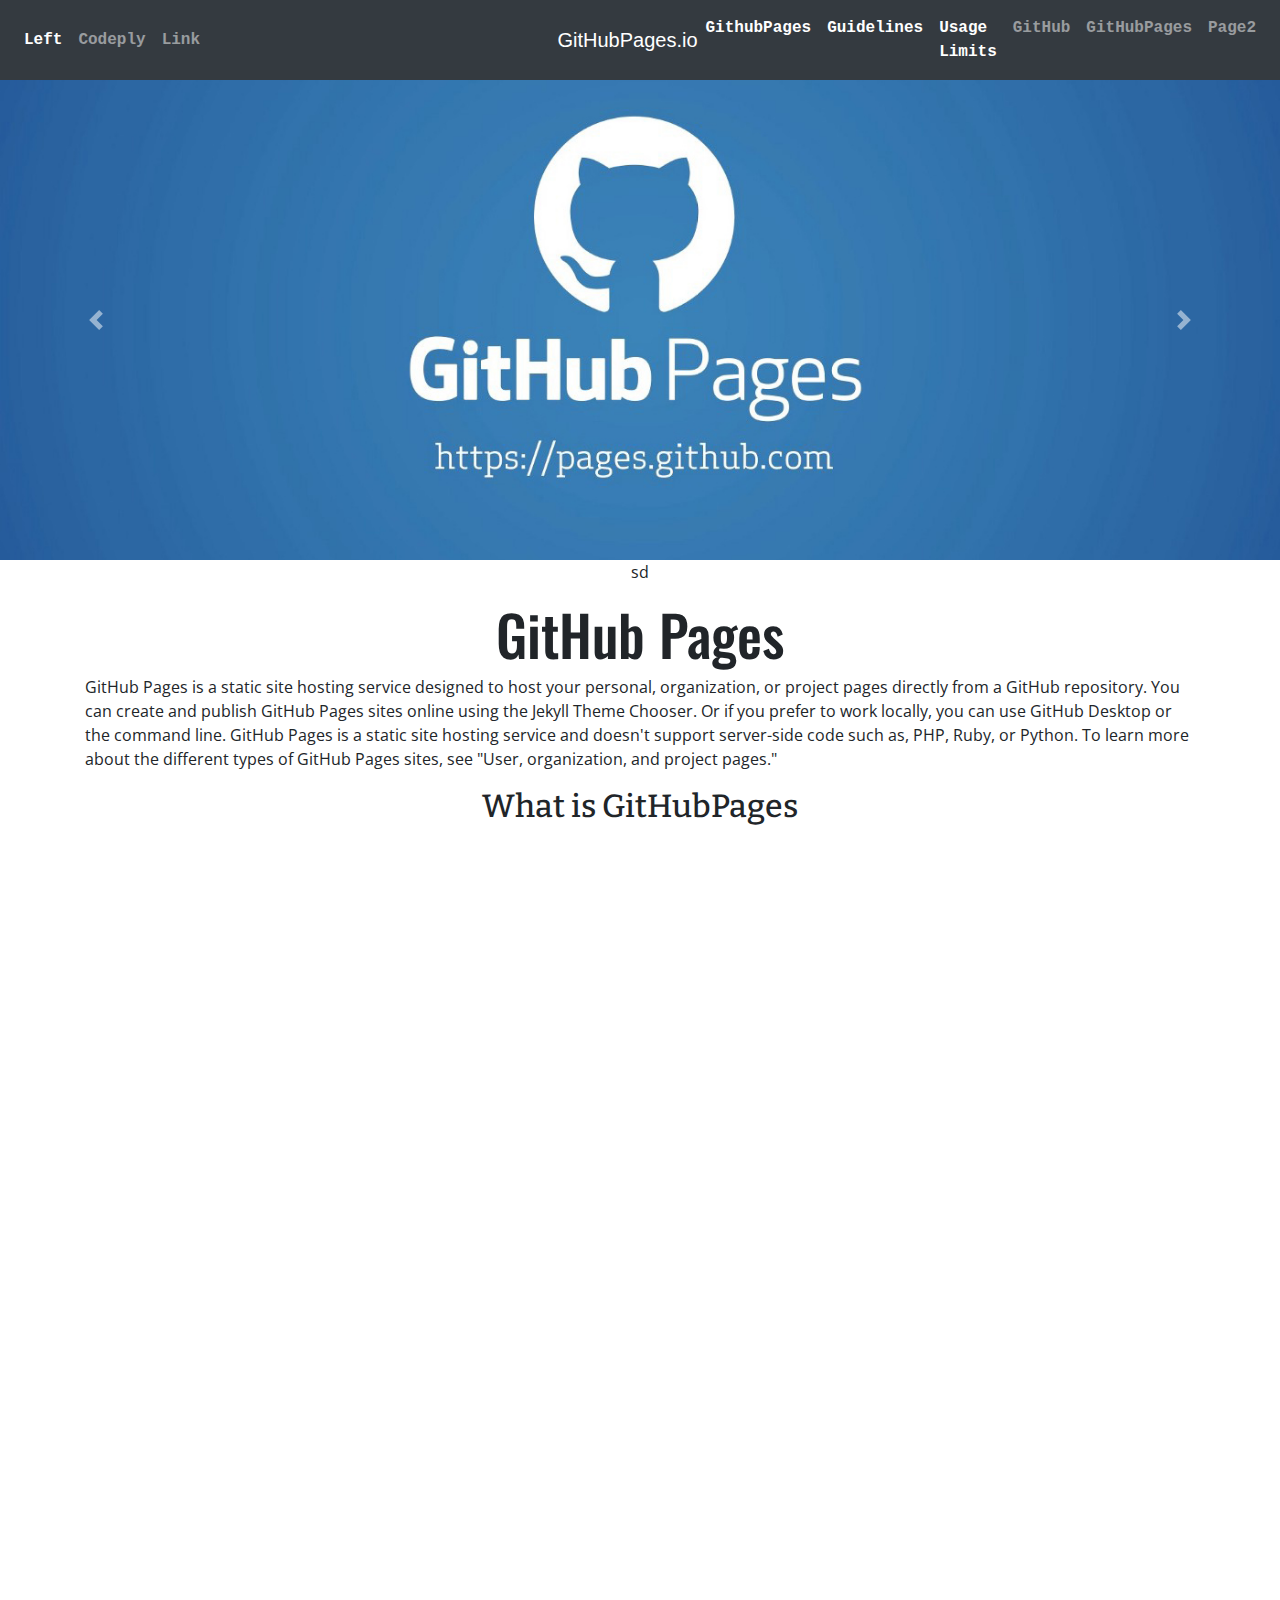
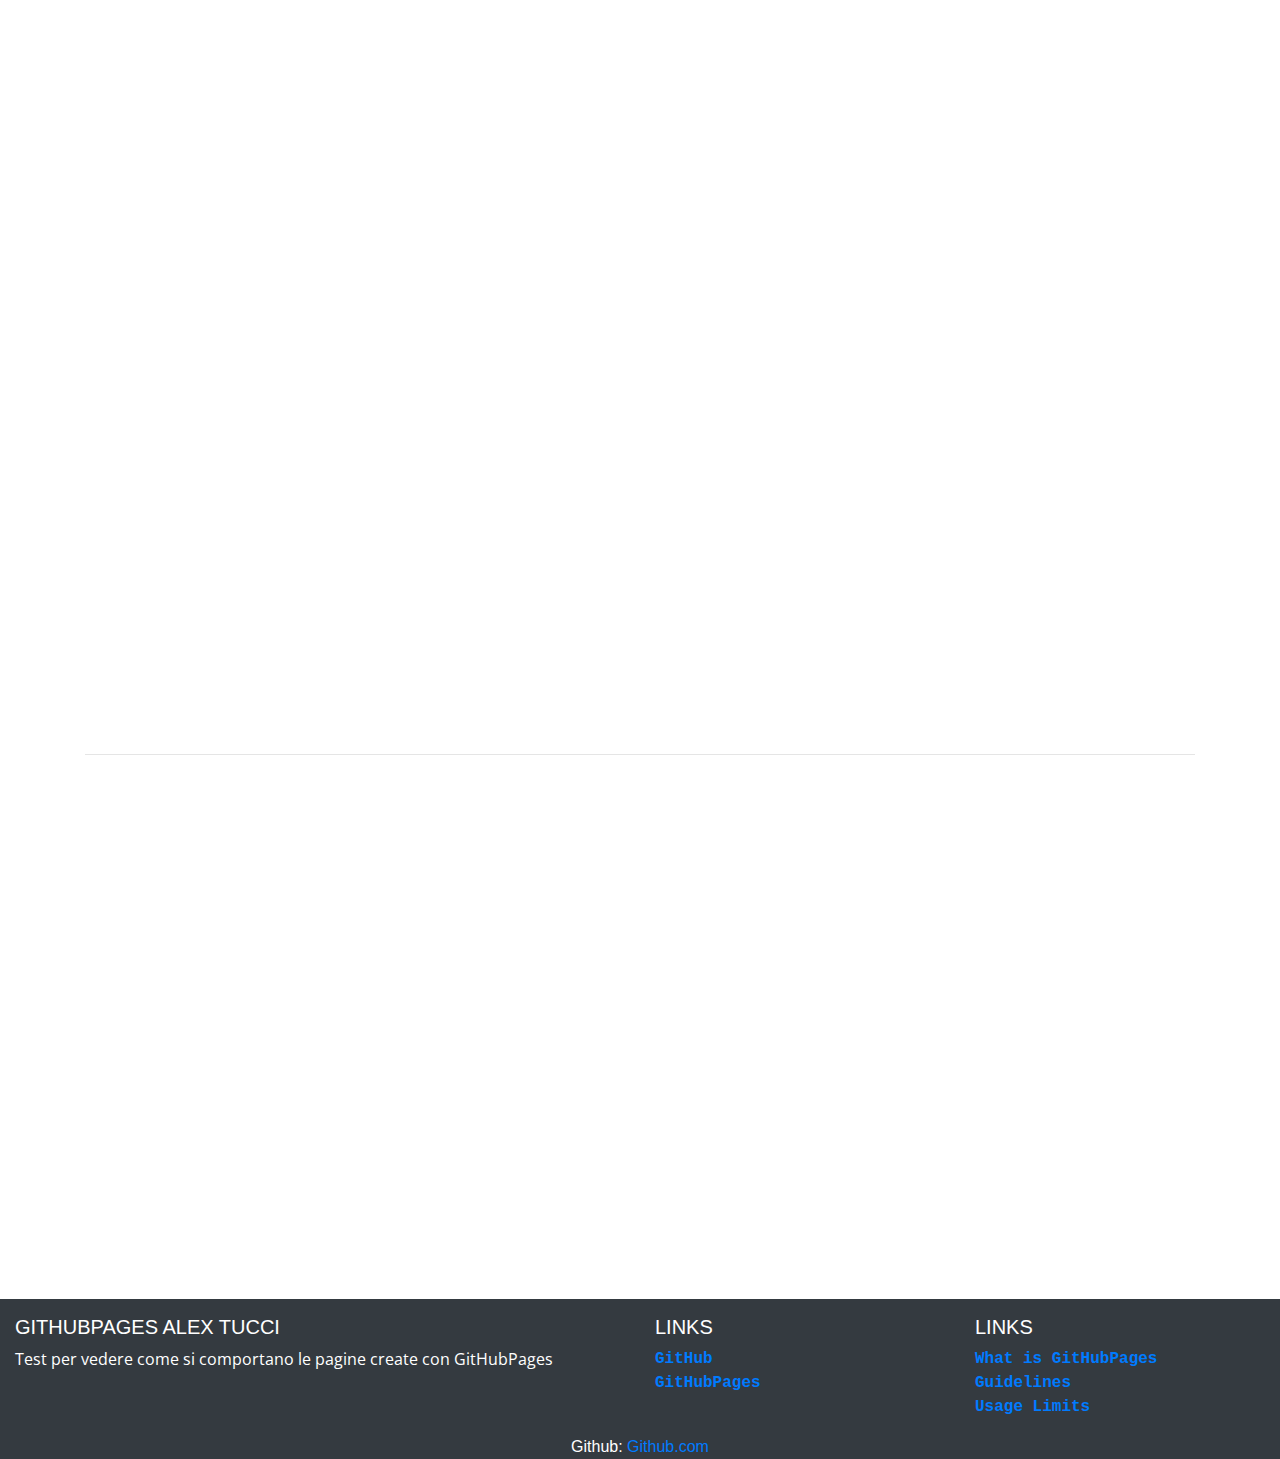
==== commit 52eb27c9: "creata la seconda pagina dedicata a wakatime, cercando di copiare lo stile del sito vero" ====
--- a/index.html
+++ b/index.html
@@ -66,6 +66,9 @@
         </li>
         <li class="nav-item">
           <a class="nav-link" href="https://pages.github.com/">GitHubPages</a>
+        </li>
+        <li class="nav-item">
+          <a class="nav-link" href="page2.html">Page2</a>
         </li>
       </ul>
     </div>
@@ -97,7 +100,7 @@
 
 
 
-
+<p class="text-center">sd</p>
 
 
 
@@ -197,8 +200,8 @@
       <div class="container align-center">
         <div class="row">
           <div class="col-xs-12 col-lg-12 col-md-12 col-sm-12 text-center">
-            <img src="img/leftf3.png" data-aos="fade-right" class="img-fluid" alt="">
-            <img src="img/rightf3.png" data-aos="fade-left" class="img-fluid" alt="">
+            <img src="img/leftf3.png" data-aos="fade-right" class="img-responsive" alt="">
+            <img src="img/rightf3.png" data-aos="fade-left" class="img-responsive" alt="">
           </div>
         </div>
 
--- a/css/master.css
+++ b/css/master.css
@@ -5,6 +5,11 @@
 .bgblue{
   background-color: blue;
 }
+
+.bggrey {
+  background-color: #35434f;
+}
+
 
 .fontfregsno{
 
@@ -29,6 +34,7 @@
 
 
 }
+
 
 
 .lacquer{
@@ -59,3 +65,18 @@
   padding-left: 0 !important;
   padding-right: 0 !important;
 }
+
+
+/* Container holding the image and the text */
+.containerCONimg {
+  position: relative;
+  text-align: center;
+  color: white;
+}
+/* Centered text */
+.testocentrato {
+  position: absolute;
+  top: 50%;
+  left: 50%;
+  transform: translate(-50%, -50%);
+}
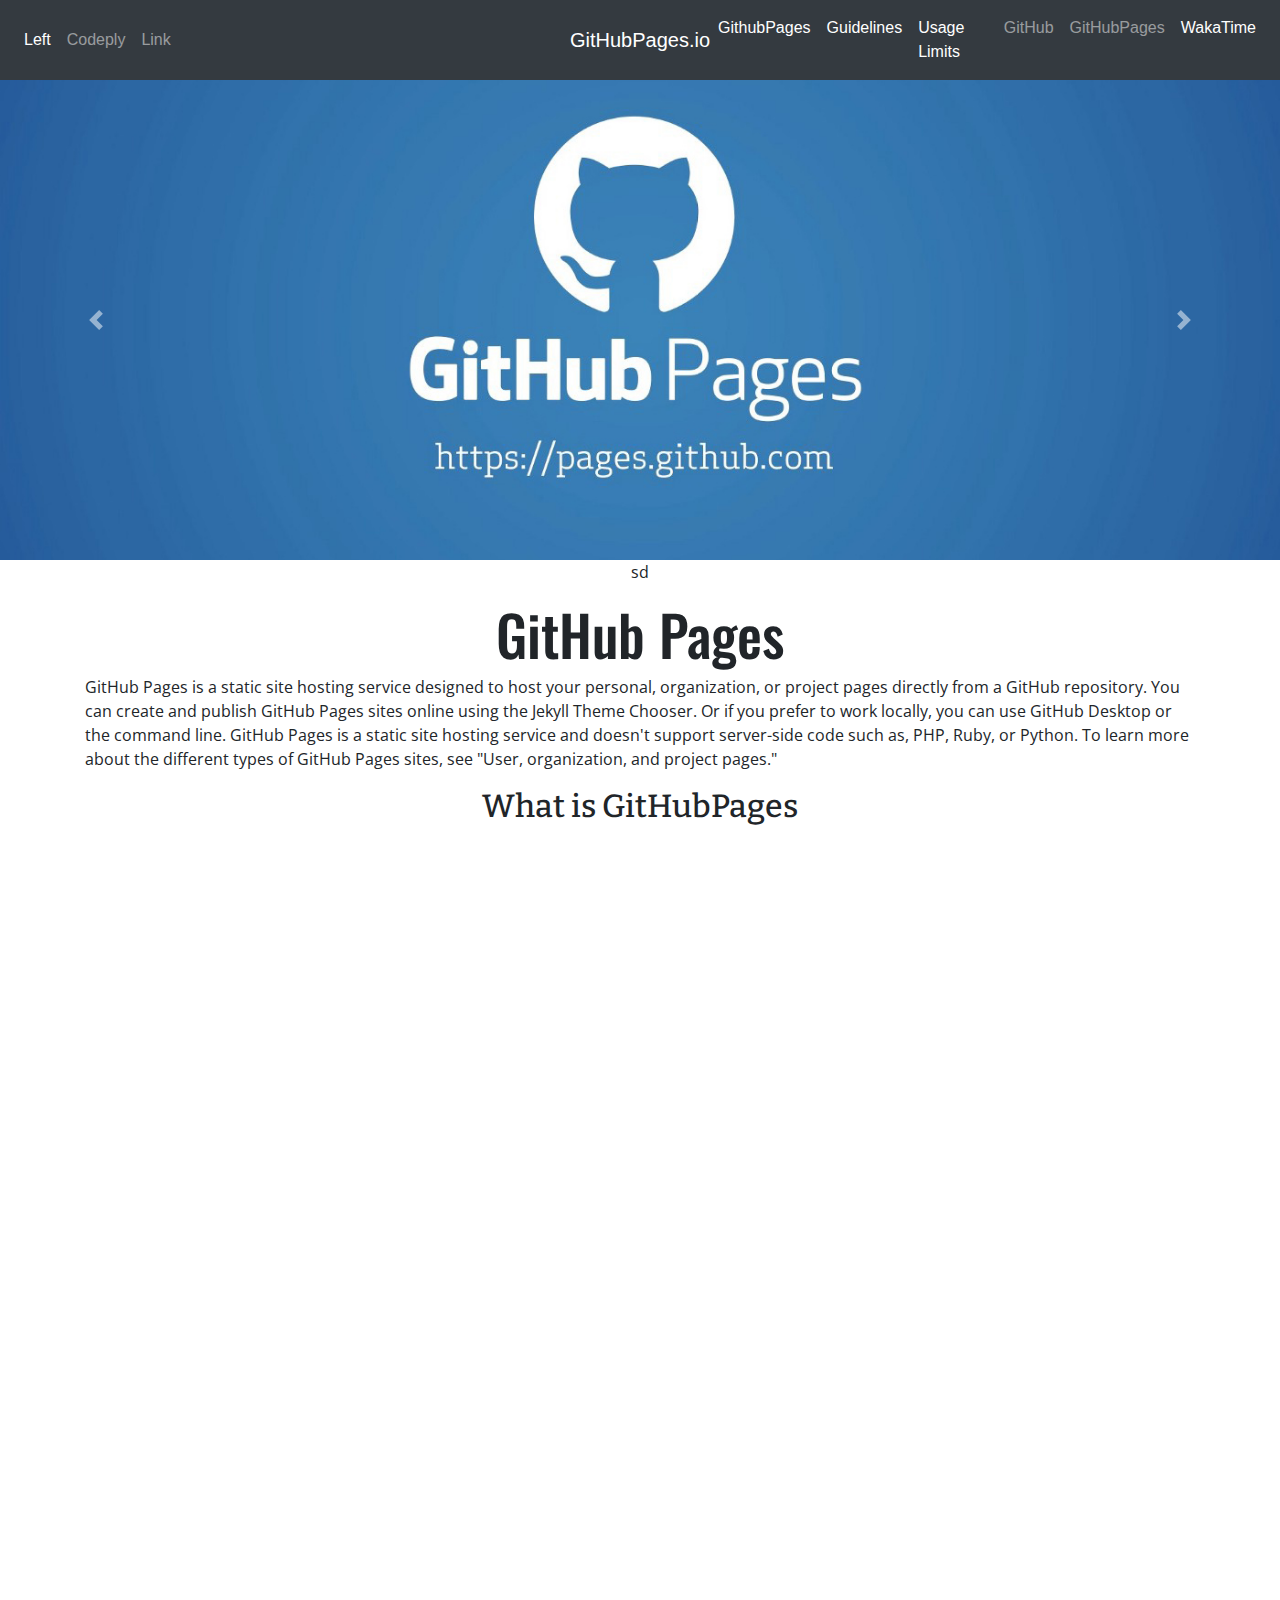
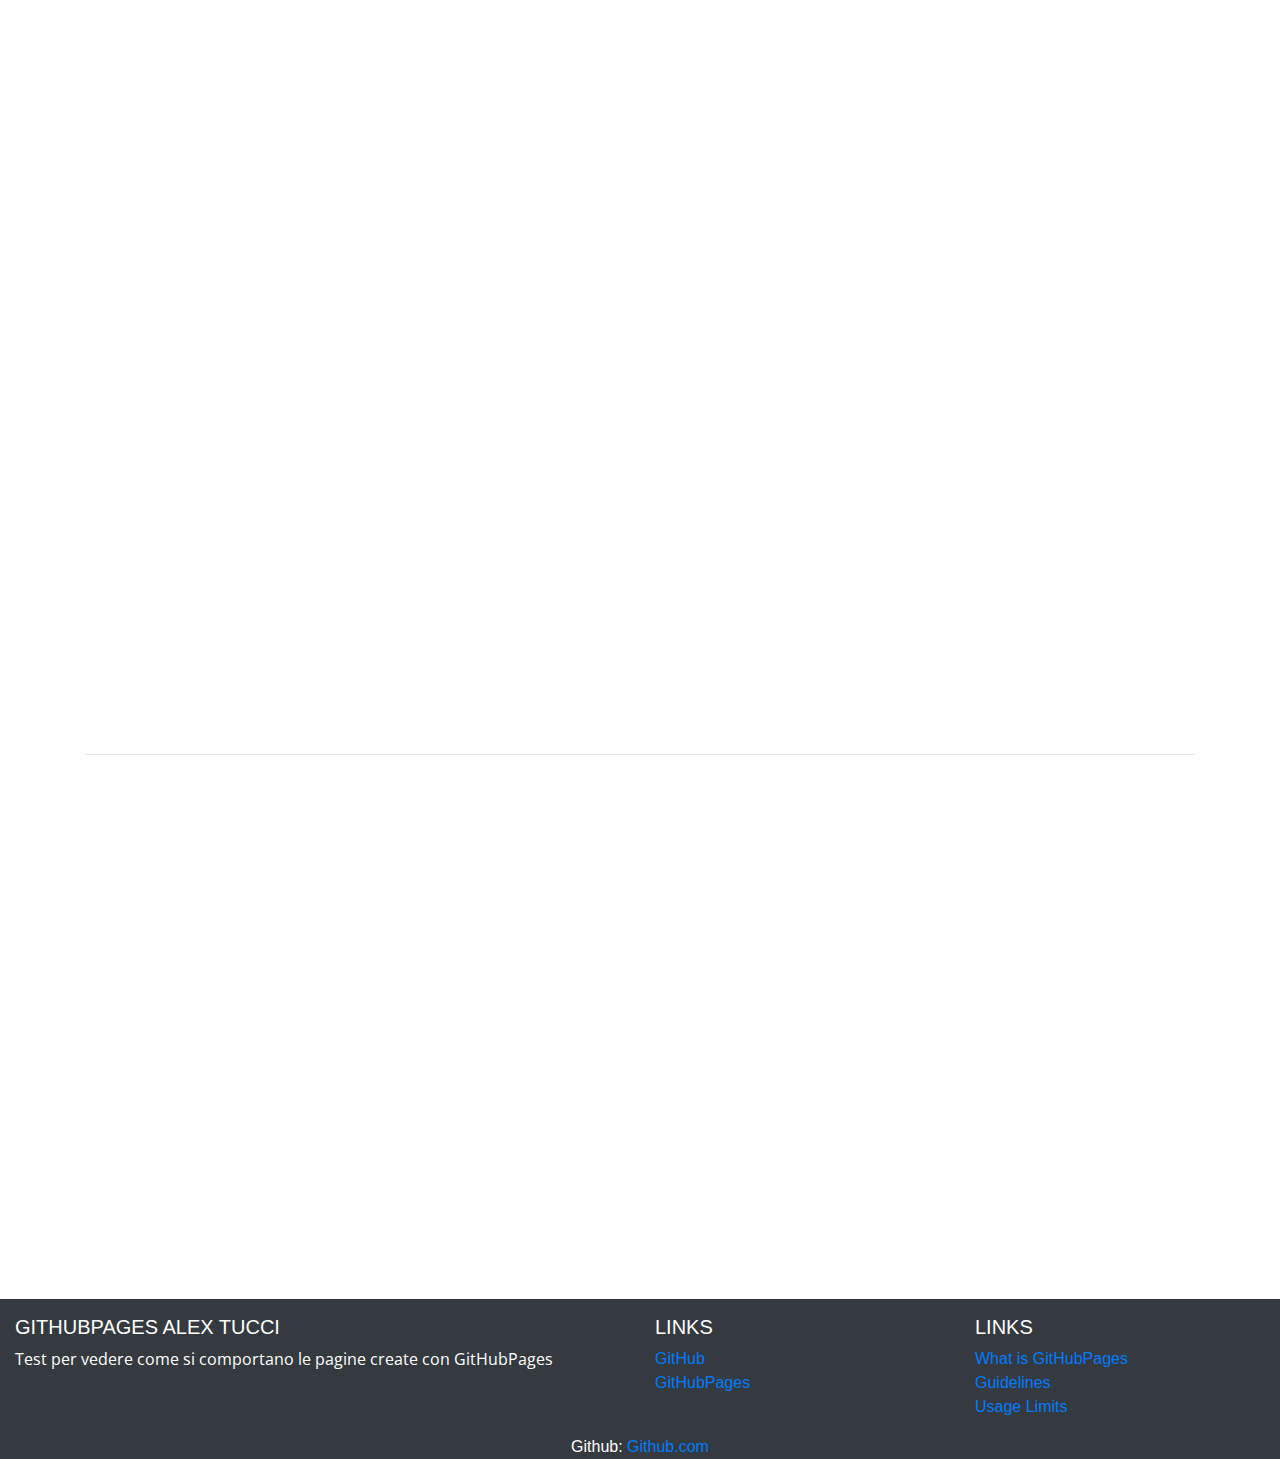
==== commit 70e14fa7: "implementato lo stesso comportamente della pagina vera in wakatime.html, tranne che per la sezione d" ====
--- a/index.html
+++ b/index.html
@@ -45,7 +45,7 @@
       </ul>
     </div>
     <div class="mx-auto order-0">
-      <a class="navbar-brand mx-auto" href="#">GitHubPages.io</a>
+      <a class="navbar-brand mx-auto" href="index.html">GitHubPages.io</a>
       <button class="navbar-toggler" type="button" data-toggle="collapse" data-target=".dual-collapse2">
         <span class="navbar-toggler-icon"></span>
       </button>
@@ -67,8 +67,8 @@
         <li class="nav-item">
           <a class="nav-link" href="https://pages.github.com/">GitHubPages</a>
         </li>
-        <li class="nav-item">
-          <a class="nav-link" href="page2.html">Page2</a>
+        <li class="nav-item active">
+          <a class="nav-link" href="wakatime.html">WakaTime</a>
         </li>
       </ul>
     </div>
@@ -140,9 +140,9 @@
         <div class="col-lg-12" data-aos="fade-left">
 
           <ul>
-            <li>GitHub Pages sites created after June 15, 2016 and using github.io domains are served over HTTPS. If you created your site before June 15, 2016, you can enable HTTPS support for traffic to your site.</li>
-            <li>GitHub Pages sites shouldn't be used for sensitive transactions like sending passwords or credit card numbers.</li>
-            <li>Your use of GitHub Pages is subject to the GitHub Terms of Service, including the prohibition on reselling.</li>
+            <li class="lic">GitHub Pages sites created after June 15, 2016 and using github.io domains are served over HTTPS. If you created your site before June 15, 2016, you can enable HTTPS support for traffic to your site.</li>
+            <li class="lic">GitHub Pages sites shouldn't be used for sensitive transactions like sending passwords or credit card numbers.</li>
+            <li class="lic">Your use of GitHub Pages is subject to the GitHub Terms of Service, including the prohibition on reselling.</li>
           </ul>
         </div>
 
@@ -158,10 +158,10 @@
           </div>
           <hr>
           <ul data-aos="fade-left">
-            <li>GitHub Pages source repositories have a recommended limit of 1GB .</li>
-            <li>Published GitHub Pages sites may be no larger than 1 GB.</li>
-            <li>GitHub Pages sites have a soft bandwidth limit of 100GB per month.</li>
-            <li>GitHub Pages sites have a soft limit of 10 builds per hour.</li>
+            <li class="lic">GitHub Pages source repositories have a recommended limit of 1GB .</li>
+            <li class="lic">Published GitHub Pages sites may be no larger than 1 GB.</li>
+            <li class="lic">GitHub Pages sites have a soft bandwidth limit of 100GB per month.</li>
+            <li class="lic">GitHub Pages sites have a soft limit of 10 builds per hour.</li>
           </ul>
           <hr>
 
@@ -172,13 +172,13 @@
             Additionally, GitHub Pages sites must refrain from:</p>
             <ul data-aos="fade-left">
 
-              <li>Content or activity that is illegal or otherwise prohibited by our Terms of Service or Community Guidelines</li>
-              <li>Violent or threatening content or activity</li>
-              <li>Excessive automated bulk activity (for example, spamming)</li>
-              <li>Activity that compromises GitHub users or GitHub services</li>
-              <li>Get-rich-quick schemes</li>
-              <li>Sexually obscene content</li>
-              <li>Content that misrepresents your identity or site purpose</li>
+              <li class="lic">Content or activity that is illegal or otherwise prohibited by our Terms of Service or Community Guidelines</li>
+              <li class="lic">Violent or threatening content or activity</li>
+              <li class="lic">Excessive automated bulk activity (for example, spamming)</li>
+              <li class="lic">Activity that compromises GitHub users or GitHub services</li>
+              <li class="lic">Get-rich-quick schemes</li>
+              <li class="lic">Sexually obscene content</li>
+              <li class="lic">Content that misrepresents your identity or site purpose</li>
             </ul>
 
 
--- a/css/master.css
+++ b/css/master.css
@@ -8,6 +8,14 @@
 
 .bggrey {
   background-color: #35434f;
+}
+
+.bgdf  {
+
+}
+
+.bgcyan {
+  background-color: #527da4;
 }
 
 
@@ -50,7 +58,7 @@
   font-family: 'Oswald', sans-serif;
 }
 
-li {
+.lic {
   font-family: Courier;
   font-weight: bold;
 }
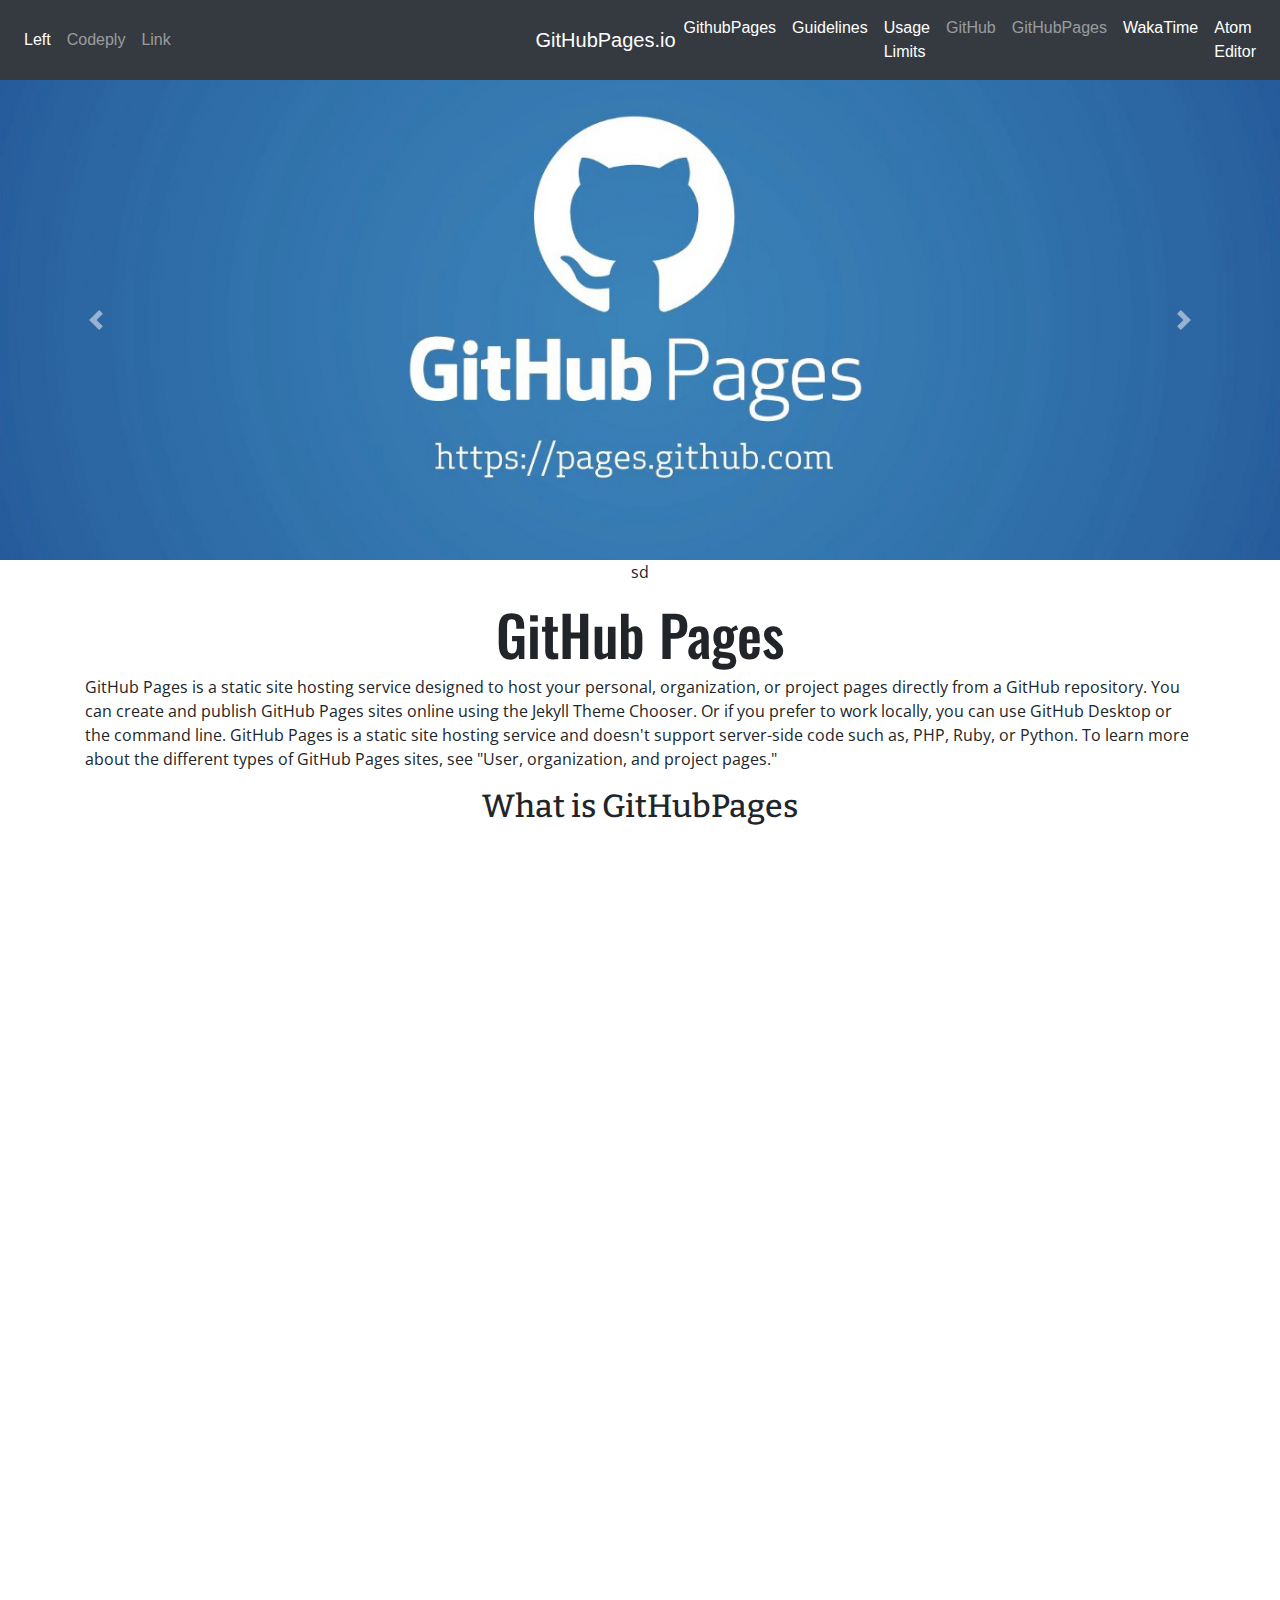
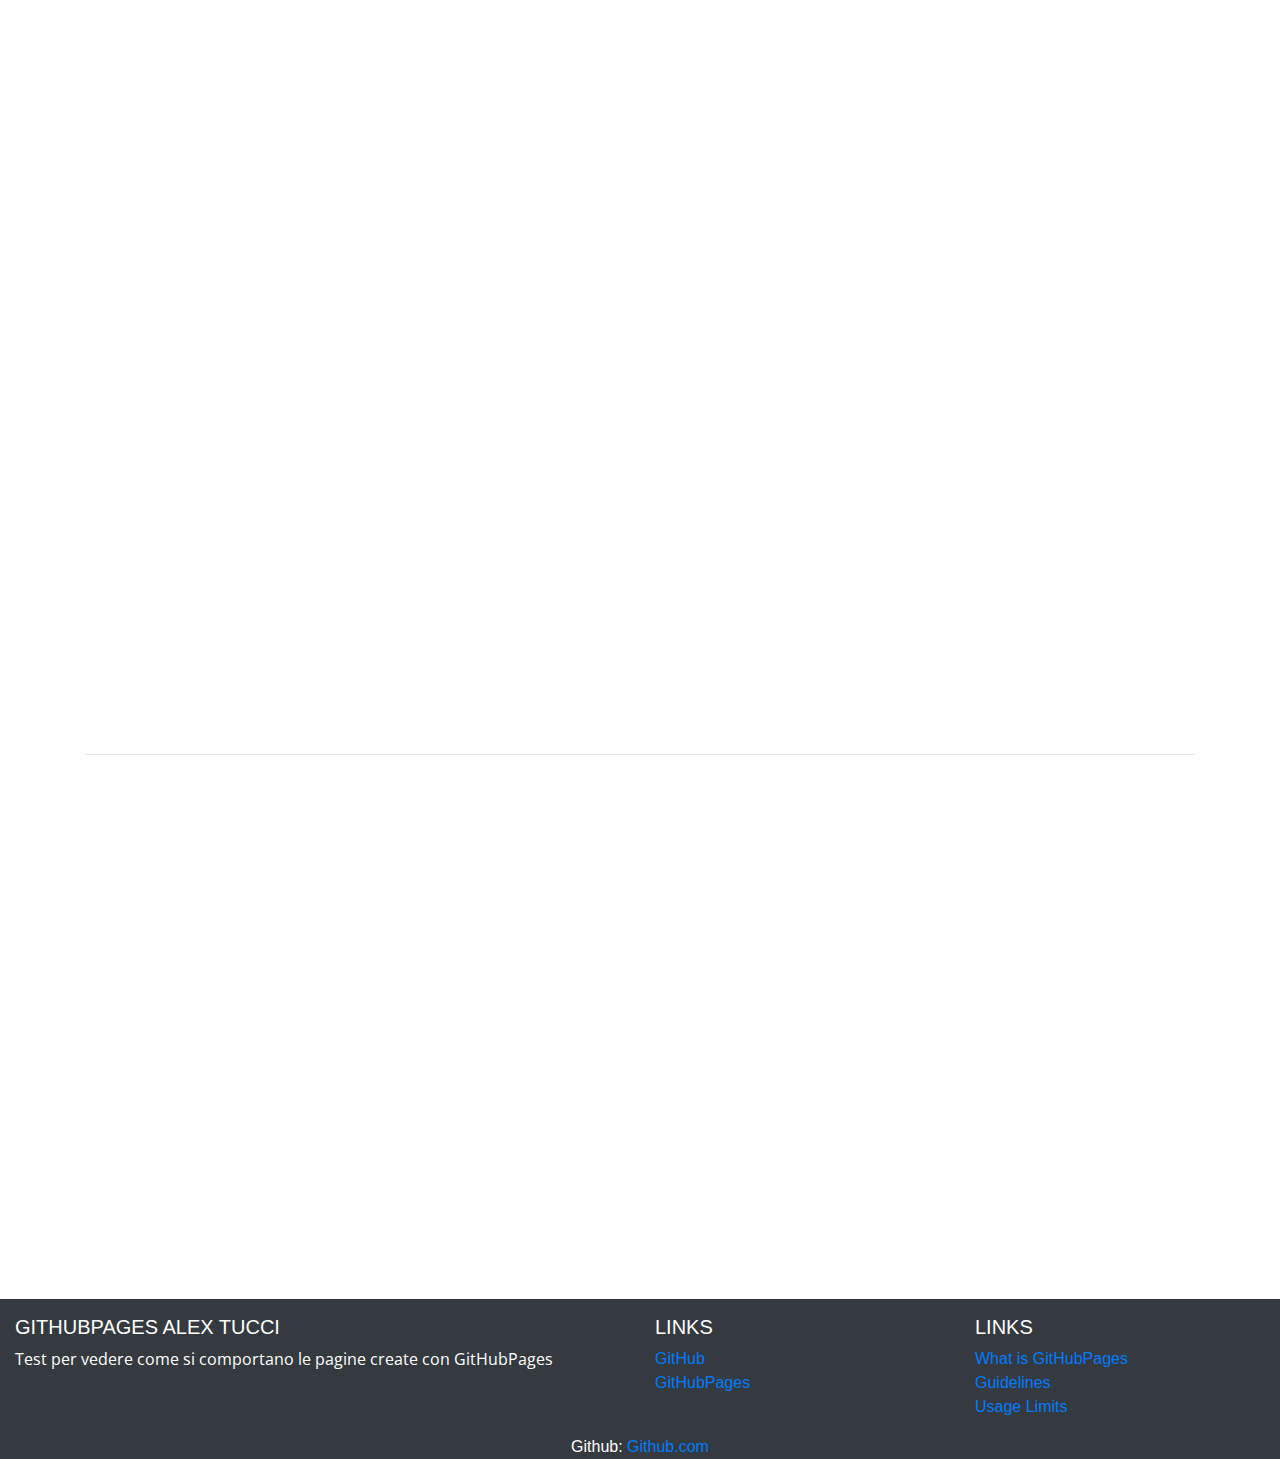
==== commit 4df20149: "lavoro sulla parte superiore" ====
--- a/index.html
+++ b/index.html
@@ -69,6 +69,9 @@
         </li>
         <li class="nav-item active">
           <a class="nav-link" href="wakatime.html">WakaTime</a>
+        </li>
+        <li class="nav-item active">
+          <a class="nav-link" href="atom.html">Atom Editor</a>
         </li>
       </ul>
     </div>
--- a/css/master.css
+++ b/css/master.css
@@ -6,12 +6,25 @@
   background-color: blue;
 }
 
+.bgyellow {
+  background-color: yellow;
+}
+
 .bggrey {
   background-color: #35434f;
 }
 
-.bgdf  {
 
+.navatom {
+  background-color: #584b4f;
+}
+
+.bgatom  {
+ background-color: #353437;
+}
+
+.bgatomdarker {
+  background-color: #2c2a2b;
 }
 
 .bgcyan {
@@ -88,3 +101,12 @@
   left: 50%;
   transform: translate(-50%, -50%);
 }
+
+nav {
+  background-color: black;
+}
+
+
+footer {
+  background-color: black;
+}
